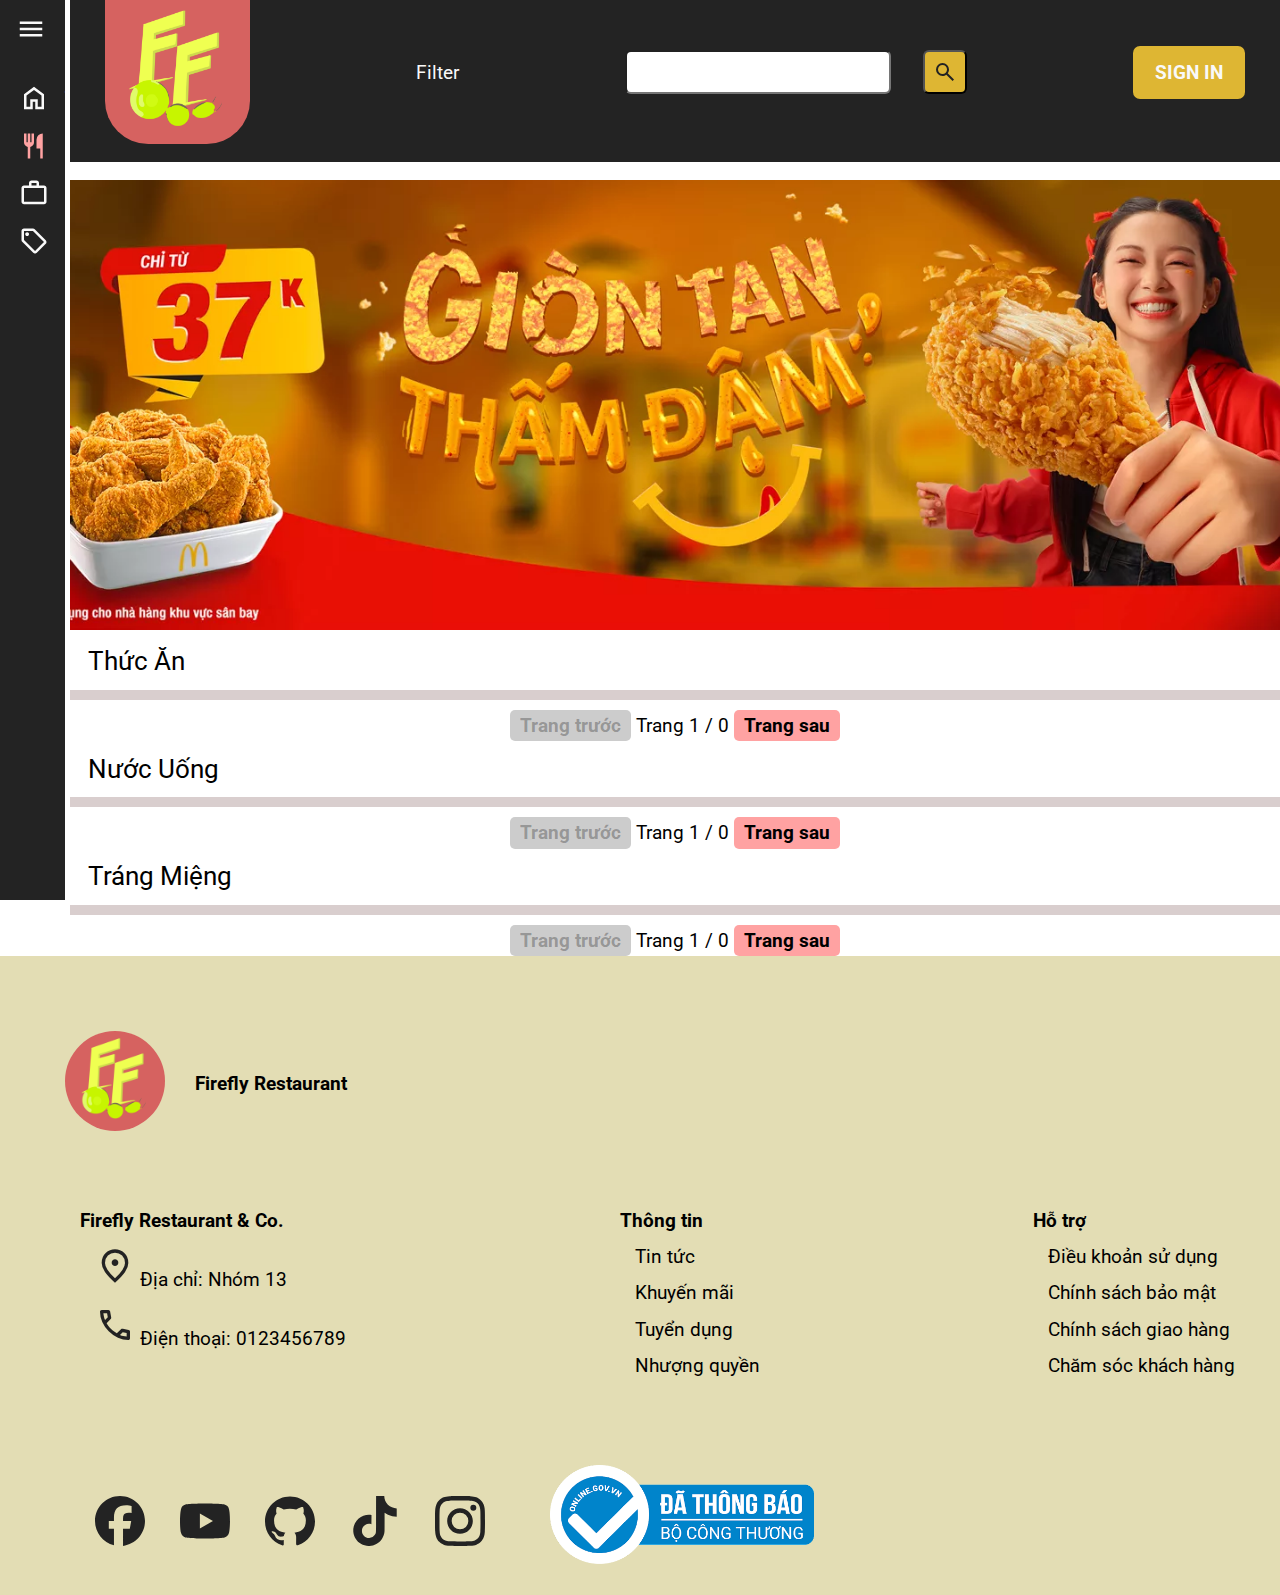
==== index.htm @ 567f21f1 "Phuc phan trang" ====
<!DOCTYPE html>
<html lang="en">
<head>
    <meta charset="UTF-8">
    <meta name="viewport" content="width=device-width, initial-scale=1.0">
    <title>Firefly Restaurant</title>

    <link rel="stylesheet" href="style.css">
    <link rel="shortcut icon" href="images/Icons/favicon.png" type="image/x-icon">
    
    <script src="script/sign_inMenu.js" defer></script>
    <script src="script/dragable.js" defer></script>
    <script src="script/sidebar.js" defer></script>
    <script src="script/accountSystem.js" defer></script>
    <script src="script/menu.js" defer></script>
    <script src="script/search&filter.js" defer></script>
    <script src="script/chitiet.js" defer></script>
    <script src="script/autoAdd.js" defer></script>

    <!-- <link rel="preconnect" href="https://fonts.googleapis.com">
    <link rel="preconnect" href="https://fonts.gstatic.com" crossorigin>
    <link href="https://fonts.googleapis.com/css2?family=Roboto:ital,wght@0,100;0,300;0,400;0,500;0,700;0,900;1,100;1,300;1,400;1,500;1,700;1,900&display=swap" rel="stylesheet"> -->
</head>
<body>
    <div id="blur-bg"></div>
    
    
    <!-- sidebar -->
    <nav id="sidebar" class="close">
        <ul>
            <li>
                <button id="close-btn" onclick="toggleSidebar()">
                    <svg xmlns="http://www.w3.org/2000/svg" height="24px" viewBox="0 -960 960 960" width="24px" fill="#e8eaed"><path d="M120-240v-80h720v80H120Zm0-200v-80h720v80H120Zm0-200v-80h720v80H120Z"/></svg>
                </button>
            </li>
            <li>
                <a href="index.html?trangchu">
                    <svg xmlns="http://www.w3.org/2000/svg" height="24px" viewBox="0 -960 960 960" width="24px" fill="#e8eaed"><path d="M240-200h120v-240h240v240h120v-360L480-740 240-560v360Zm-80 80v-480l320-240 320 240v480H520v-240h-80v240H160Zm320-350Z"/></svg>
                    <span>Trang chu</span>
                </a>
            </li>

            <li>
                <button onclick=toggleSubmenu(this) class="dropdown-btn" id="active">
                    <svg xmlns="http://www.w3.org/2000/svg" height="24px" viewBox="0 -960 960 960" width="24px" fill="#e8eaed"><path d="M280-80v-366q-51-14-85.5-56T160-600v-280h80v280h40v-280h80v280h40v-280h80v280q0 56-34.5 98T360-446v366h-80Zm400 0v-320H560v-280q0-83 58.5-141.5T760-880v800h-80Z"/></svg>
                    <span>Menu</span>
                    <svg xmlns="http://www.w3.org/2000/svg" height="24px" viewBox="0 -960 960 960" width="24px" fill="#000000"><path d="M480-360 280-560h400L480-360Z"/></svg>
                </button>
                <ul class="sub-menu">
                    <div>
                        <li>
                            <a href="#thucan">
                                <span>Thuc an</span>
                            </a>
                        </li>
                        <li>
                            <a href="#douong">
                                <span>Thuc uong</span>
                            </a>
                        </li>
                        <!-- <li>
                            <a href="">
                                <span>Combo</span>
                            </a>
                        </li> -->
                        <li>
                            <a href="#trangmieng">
                                <span>Trang mieng</span>
                            </a>
                        </li>
                    </div>
                </ul>
            </li>
            
            <li>
                <button onclick=toggleSubmenu(this) class="dropdown-btn">
                    <svg xmlns="http://www.w3.org/2000/svg" height="24px" viewBox="0 -960 960 960" width="24px" fill="#e8eaed"><path d="M160-120q-33 0-56.5-23.5T80-200v-440q0-33 23.5-56.5T160-720h160v-80q0-33 23.5-56.5T400-880h160q33 0 56.5 23.5T640-800v80h160q33 0 56.5 23.5T880-640v440q0 33-23.5 56.5T800-120H160Zm0-80h640v-440H160v440Zm240-520h160v-80H400v80ZM160-200v-440 440Z"/></svg>
                    <span>Gioi thieu</span>
                    <svg xmlns="http://www.w3.org/2000/svg" height="24px" viewBox="0 -960 960 960" width="24px" fill="#e8eaed"><path d="M480-360 280-560h400L480-360Z"/></svg>
                </button>
                <ul class="sub-menu">
                    <div>
                        <li>
                            <a>
                                <span>Thong tin</span>
                            </a>
                        </li>
                        <li>
                            <a href="">
                                <span>Lich su</span>
                            </a>
                        </li>
                        <li>
                            <a href="">
                                <span>Nguyen lieu</span>
                            </a>
                        </li>
                    </div>
                </ul>
            </li>

            <li>
                <a href="">
                    <svg xmlns="http://www.w3.org/2000/svg" height="24px" viewBox="0 -960 960 960" width="24px" fill="#e8eaed"><path d="M856-390 570-104q-12 12-27 18t-30 6q-15 0-30-6t-27-18L103-457q-11-11-17-25.5T80-513v-287q0-33 23.5-56.5T160-880h287q16 0 31 6.5t26 17.5l352 353q12 12 17.5 27t5.5 30q0 15-5.5 29.5T856-390ZM513-160l286-286-353-354H160v286l353 354ZM260-640q25 0 42.5-17.5T320-700q0-25-17.5-42.5T260-760q-25 0-42.5 17.5T200-700q0 25 17.5 42.5T260-640Zm220 160Z"/></svg>
                    <span>Khuyen mai</span>
                </a>
            </li>
        </ul>
     </nav>

    <!-- header va content -->
    <!-- navigation bar -->
    <nav class="navigation-bar">
        <img src="images/Icons/logo.png" alt="firefly Logo" id="logo">

        <div id="filter">
            <span>Filter</span>
        </div>
        <div class="search">
            <input type="text" name="search" autocomplete="off">
            <button onclick="searchUp()">
                <svg xmlns="http://www.w3.org/2000/svg" height="24px" viewBox="0 -960 960 960" width="24px" fill="#FFFFFF"><path d="M784-120 532-372q-30 24-69 38t-83 14q-109 0-184.5-75.5T120-580q0-109 75.5-184.5T380-840q109 0 184.5 75.5T640-580q0 44-14 83t-38 69l252 252-56 56ZM380-400q75 0 127.5-52.5T560-580q0-75-52.5-127.5T380-760q-75 0-127.5 52.5T200-580q0 75 52.5 127.5T380-400Z"/></svg>
            </button>
        </div>

        <div class="account">
            <button id="sign-in-btn" onclick="signInMenu()">SIGN IN</button>
            <a class="admin" href="admin.html?qltk" style="text-decoration: none; display: none;"><button id="sign-in-btn" >ĐIỀU CHỈNH</button></a>
            <div id="profile" onclick="openAccountbar()" style="display: none;">
                <svg xmlns="http://www.w3.org/2000/svg" height="50px" viewBox="0 -960 960 960" width="50px" fill="#FFFFFF"><path d="M226-262q59-42.33 121.33-65.5 62.34-23.17 132.67-23.17 70.33 0 133 23.17T734.67-262q41-49.67 59.83-103.67T813.33-480q0-141-96.16-237.17Q621-813.33 480-813.33t-237.17 96.16Q146.67-621 146.67-480q0 60.33 19.16 114.33Q185-311.67 226-262Zm253.88-184.67q-58.21 0-98.05-39.95Q342-526.58 342-584.79t39.96-98.04q39.95-39.84 98.16-39.84 58.21 0 98.05 39.96Q618-642.75 618-584.54t-39.96 98.04q-39.95 39.83-98.16 39.83ZM480.31-80q-82.64 0-155.64-31.5-73-31.5-127.34-85.83Q143-251.67 111.5-324.51T80-480.18q0-82.82 31.5-155.49 31.5-72.66 85.83-127Q251.67-817 324.51-848.5T480.18-880q82.82 0 155.49 31.5 72.66 31.5 127 85.83Q817-708.33 848.5-635.65 880-562.96 880-480.31q0 82.64-31.5 155.64-31.5 73-85.83 127.34Q708.33-143 635.65-111.5 562.96-80 480.31-80Zm-.31-66.67q54.33 0 105-15.83t97.67-52.17q-47-33.66-98-51.5Q533.67-284 480-284t-104.67 17.83q-51 17.84-98 51.5 47 36.34 97.67 52.17 50.67 15.83 105 15.83Zm0-366.66q31.33 0 51.33-20t20-51.34q0-31.33-20-51.33T480-656q-31.33 0-51.33 20t-20 51.33q0 31.34 20 51.34 20 20 51.33 20Zm0-71.34Zm0 369.34Z"/></svg>
            </div>
        </div>
    </nav>
    
    <div id="account-menu">
        <ul>
            <li>
                <button onclick="closeAccountbar()">
                <svg xmlns="http://www.w3.org/2000/svg" height="24px" viewBox="0 -960 960 960" width="24px" fill="#e8eaed"><path d="m256-200-56-56 224-224-224-224 56-56 224 224 224-224 56 56-224 224 224 224-56 56-224-224-224 224Z"/></svg>    
                </button>
            </li>
            <li>
                <a href="index.html?tttk">
                    <span>Thong tin tai khoan</span>
                </a>
            </li>
            <li>
                <a href="index.html?giohang">
                    <span>Gio hang</span>
                </a>
            </li>
            <li>
                <a>
                    <span>Thong bao</span>
                </a>
            </li>
            <li>
                <a>
                    <span>Cai dat</span>
                </a>
            </li>
            <li>
                <a>
                    <span>Ho tro</span>
                </a>
            </li>
            <li>
                <a onclick="logOut()">
                    <span>Dang xuat</span>
                </a>
            </li>
        </ul>
    </div>

    

    <div id="slide-box">
        <div class="slider">
            <img src="images/Advertisement/x1600x504-1.jpg.pagespeed.ic.9cuGI5vJI3.webp">
            <img src="images/Advertisement/xchuoi_1600x504_1.png.pagespeed.ic.fgj8XoOnqu.webp">
            <img src="images/Advertisement/xMDS_homeslide.jpg.pagespeed.ic.x74msAaTAi.webp"></a>
            <img src="images/Advertisement/xWeb-value.jpg.pagespeed.ic.5GlFsD9vWU.webp">
        </div>

        <div class="nav-btn">
            <a href="ad-image-1" class="btn"></a>
            <a href="ad-image-2" class="btn"></a>
            <a href="ad-image-3" class="btn"></a>
            <a href="ad-image-4" class="btn"></a>
        </div>
    </div>

    <!-- menu, trang chu, ... -->
     
    <div id="hienthongtinsp">
        <h2 id="Title">THÔNG TIN SẢN PHẨM</h2>
        <div id="body">
            <img id="chen-hinh"></img>
            <div id="noidungsp">
                <div>
                    <h3 id="ten-chitiet-sp" style="text-align: center; margin: 0; color: #395F18;">Khoai tây chiên</h3> 
                    <p id="chitiet-sp" style="margin: 3px; text-align: center; color: gray;"></p>
                </div>
                 <div class="quantity-container">
                    <button class="button" onclick="decreaseQuantity()">-</button>
                    <input type="number" id="quantity" class="quantity-input" value="1" min="1" readonly>
                    <button class="button" onclick="increaseQuantity()">+</button>
                 </div>   
                 <h4 id="themvaogio">
                    <span>Thêm vào giỏ hàng</span>
                    <span id="total-price"></span>
                </h4>
                 <button id="quaylai" onclick="closeSP()"><h4>X</h4></button>
            </div>
        </div>
    </div>

    <div class="content">
        <div id="thucan">Thức Ăn</div>
        <div class="items" id="food-items"></div>
        <div class="pagination" id="food-pagination">
          <button onclick="changePage('food', 'prev')">Trang trước</button>
          <span id="food-page-numbers"></span>
          <button onclick="changePage('food', 'next')">Trang sau</button>
        </div>
      
        <div id="douong">Nước Uống</div>
        <div class="items" id="drink-items"></div>
        <div class="pagination" id="drink-pagination">
          <button onclick="changePage('drink', 'prev')">Trang trước</button>
          <span id="drink-page-numbers"></span>
          <button onclick="changePage('drink', 'next')">Trang sau</button>
        </div>
      
        <div id="trangmieng">Tráng Miệng</div>
        <div class="items" id="dessert-items"></div>
        <div class="pagination" id="dessert-pagination">
          <button onclick="changePage('dessert', 'prev')">Trang trước</button>
          <span id="dessert-page-numbers"></span>
          <button onclick="changePage('dessert', 'next')">Trang sau</button>
        </div>
      </div>
      
      

      <!-- Thong tin lien he  -->
    <div class="lienhe">
        <div class="container">
            <div class="items">
                <img id ="logo" src="images/Icons/logo.png">
            </div>
            <div class="items"><h1>Firefly Restaurant</h1></div>
        </div>
        <div class ="divbao">
            <div class="container1"> <h4>Firefly Restaurant & Co.</h4>
                    <div class ="items"><svg xmlns="http://www.w3.org/2000/svg" height="40px" viewBox="0 -960 960 960" width="40px" fill="#FFFFFF"><path d="M480-480q33 0 56.5-23.5T560-560q0-33-23.5-56.5T480-640q-33 0-56.5 23.5T400-560q0 33 23.5 56.5T480-480Zm0 294q122-112 181-203.5T720-552q0-109-69.5-178.5T480-800q-101 0-170.5 69.5T240-552q0 71 59 162.5T480-186Zm0 106Q319-217 239.5-334.5T160-552q0-150 96.5-239T480-880q127 0 223.5 89T800-552q0 100-79.5 217.5T480-80Zm0-480Z"/></svg> Địa chỉ: Nhóm 13 </div>
                    <div class ="items"><svg xmlns="http://www.w3.org/2000/svg" height="40px" viewBox="0 -960 960 960" width="40px" fill="#5f6368"><path d="M798-120q-125 0-247-54.5T329-329Q229-429 174.5-551T120-798q0-18 12-30t30-12h162q14 0 25 9.5t13 22.5l26 140q2 16-1 27t-11 19l-97 98q20 37 47.5 71.5T387-386q31 31 65 57.5t72 48.5l94-94q9-9 23.5-13.5T670-390l138 28q14 4 23 14.5t9 23.5v162q0 18-12 30t-30 12ZM241-600l66-66-17-94h-89q5 41 14 81t26 79Zm358 358q39 17 79.5 27t81.5 13v-88l-94-19-67 67ZM241-600Zm358 358Z"/></svg> Điện thoại: 0123456789 </div>
            </div>
            <div class="container1"><h4> Thông tin</h4>
                    <div class ="items">Tin tức</div>
                    <div class ="items">Khuyến mãi</div>
                    <div class ="items">Tuyển dụng</div>
                    <div class ="items">Nhượng quyền</div>
            </div>
            <div class="container1"> <h4>Hỗ trợ</h4>
                <div class ="items">Điều khoản sử dụng</div>
                <div class ="items">Chính sách bảo mật</div>                                                                                                                                                                                                                                                                                                                                                                                                                                                                                                                                                                                                                                                                                                                                                                                                                                                                                                                                                                                                                                                                                                                                                                                                                                                                                                                                                                                                                                                                                                                                                                                                                                                                                                                                                                                                                                                                                                                                                                                                                                                                                                                                                                                                                                                                                                                                                                                                                                                                                                                                                                                                                                                                                                                                                                                                                                                                                                                                                                                                                                                                                                                                                                                                                                                                                                                                                                                                                                                                                                                                                                                                                                                                                                                                                                                                                                                                                                                                                                                                                                                                                                                                                                                                                                                                                                                                                                                                                                                                                                                                                                                                                                                                                                                                                                                                                                                                                                                                                                                                                                                                                                                                                                                                                                                                                                                                                                                                                                                                                                                                                                                                                                                                                                                                                                                                                                                                                                                                                                                                                                                                                                                                                                                                                                                                                                                                                                                                  
                <div class ="items">Chính sách giao hàng</div>
                <div class ="items">Chăm sóc khách hàng</div>
            </div>
        </div>
        <div >
            <div class ="container2">
                <svg class="items"  height="50px" width="50px" role="img" viewBox="0 0 24 24" xmlns="http://www.w3.org/2000/svg"><title>Facebook</title><path d="M9.101 23.691v-7.98H6.627v-3.667h2.474v-1.58c0-4.085 1.848-5.978 5.858-5.978.401 0 .955.042 1.468.103a8.68 8.68 0 0 1 1.141.195v3.325a8.623 8.623 0 0 0-.653-.036 26.805 26.805 0 0 0-.733-.009c-.707 0-1.259.096-1.675.309a1.686 1.686 0 0 0-.679.622c-.258.42-.374.995-.374 1.752v1.297h3.919l-.386 2.103-.287 1.564h-3.246v8.245C19.396 23.238 24 18.179 24 12.044c0-6.627-5.373-12-12-12s-12 5.373-12 12c0 5.628 3.874 10.35 9.101 11.647Z"/></svg>
                <svg class="items"  height="50px" width="50px" role="img" viewBox="0 0 24 24" xmlns="http://www.w3.org/2000/svg"><title>YouTube</title><path d="M23.498 6.186a3.016 3.016 0 0 0-2.122-2.136C19.505 3.545 12 3.545 12 3.545s-7.505 0-9.377.505A3.017 3.017 0 0 0 .502 6.186C0 8.07 0 12 0 12s0 3.93.502 5.814a3.016 3.016 0 0 0 2.122 2.136c1.871.505 9.376.505 9.376.505s7.505 0 9.377-.505a3.015 3.015 0 0 0 2.122-2.136C24 15.93 24 12 24 12s0-3.93-.502-5.814zM9.545 15.568V8.432L15.818 12l-6.273 3.568z"/></svg>
                <svg class="items"  height="50px" width="50px" role="img" viewBox="0 0 24 24" xmlns="http://www.w3.org/2000/svg"><title>GitHub</title><path d="M12 .297c-6.63 0-12 5.373-12 12 0 5.303 3.438 9.8 8.205 11.385.6.113.82-.258.82-.577 0-.285-.01-1.04-.015-2.04-3.338.724-4.042-1.61-4.042-1.61C4.422 18.07 3.633 17.7 3.633 17.7c-1.087-.744.084-.729.084-.729 1.205.084 1.838 1.236 1.838 1.236 1.07 1.835 2.809 1.305 3.495.998.108-.776.417-1.305.76-1.605-2.665-.3-5.466-1.332-5.466-5.93 0-1.31.465-2.38 1.235-3.22-.135-.303-.54-1.523.105-3.176 0 0 1.005-.322 3.3 1.23.96-.267 1.98-.399 3-.405 1.02.006 2.04.138 3 .405 2.28-1.552 3.285-1.23 3.285-1.23.645 1.653.24 2.873.12 3.176.765.84 1.23 1.91 1.23 3.22 0 4.61-2.805 5.625-5.475 5.92.42.36.81 1.096.81 2.22 0 1.606-.015 2.896-.015 3.286 0 .315.21.69.825.57C20.565 22.092 24 17.592 24 12.297c0-6.627-5.373-12-12-12"/></svg>
                <svg class="items"  height="50px" width="50px" role="img" viewBox="0 0 24 24" xmlns="http://www.w3.org/2000/svg"><title>TikTok</title><path d="M12.525.02c1.31-.02 2.61-.01 3.91-.02.08 1.53.63 3.09 1.75 4.17 1.12 1.11 2.7 1.62 4.24 1.79v4.03c-1.44-.05-2.89-.35-4.2-.97-.57-.26-1.1-.59-1.62-.93-.01 2.92.01 5.84-.02 8.75-.08 1.4-.54 2.79-1.35 3.94-1.31 1.92-3.58 3.17-5.91 3.21-1.43.08-2.86-.31-4.08-1.03-2.02-1.19-3.44-3.37-3.65-5.71-.02-.5-.03-1-.01-1.49.18-1.9 1.12-3.72 2.58-4.96 1.66-1.44 3.98-2.13 6.15-1.72.02 1.48-.04 2.96-.04 4.44-.99-.32-2.15-.23-3.02.37-.63.41-1.11 1.04-1.36 1.75-.21.51-.15 1.07-.14 1.61.24 1.64 1.82 3.02 3.5 2.87 1.12-.01 2.19-.66 2.77-1.61.19-.33.4-.67.41-1.06.1-1.79.06-3.57.07-5.36.01-4.03-.01-8.05.02-12.07z"/></svg>
                <svg class="items"  height="50px" width="50px" role="img" viewBox="0 0 24 24" xmlns="http://www.w3.org/2000/svg"><title>Instagram</title><path d="M7.0301.084c-1.2768.0602-2.1487.264-2.911.5634-.7888.3075-1.4575.72-2.1228 1.3877-.6652.6677-1.075 1.3368-1.3802 2.127-.2954.7638-.4956 1.6365-.552 2.914-.0564 1.2775-.0689 1.6882-.0626 4.947.0062 3.2586.0206 3.6671.0825 4.9473.061 1.2765.264 2.1482.5635 2.9107.308.7889.72 1.4573 1.388 2.1228.6679.6655 1.3365 1.0743 2.1285 1.38.7632.295 1.6361.4961 2.9134.552 1.2773.056 1.6884.069 4.9462.0627 3.2578-.0062 3.668-.0207 4.9478-.0814 1.28-.0607 2.147-.2652 2.9098-.5633.7889-.3086 1.4578-.72 2.1228-1.3881.665-.6682 1.0745-1.3378 1.3795-2.1284.2957-.7632.4966-1.636.552-2.9124.056-1.2809.0692-1.6898.063-4.948-.0063-3.2583-.021-3.6668-.0817-4.9465-.0607-1.2797-.264-2.1487-.5633-2.9117-.3084-.7889-.72-1.4568-1.3876-2.1228C21.2982 1.33 20.628.9208 19.8378.6165 19.074.321 18.2017.1197 16.9244.0645 15.6471.0093 15.236-.005 11.977.0014 8.718.0076 8.31.0215 7.0301.0839m.1402 21.6932c-1.17-.0509-1.8053-.2453-2.2287-.408-.5606-.216-.96-.4771-1.3819-.895-.422-.4178-.6811-.8186-.9-1.378-.1644-.4234-.3624-1.058-.4171-2.228-.0595-1.2645-.072-1.6442-.079-4.848-.007-3.2037.0053-3.583.0607-4.848.05-1.169.2456-1.805.408-2.2282.216-.5613.4762-.96.895-1.3816.4188-.4217.8184-.6814 1.3783-.9003.423-.1651 1.0575-.3614 2.227-.4171 1.2655-.06 1.6447-.072 4.848-.079 3.2033-.007 3.5835.005 4.8495.0608 1.169.0508 1.8053.2445 2.228.408.5608.216.96.4754 1.3816.895.4217.4194.6816.8176.9005 1.3787.1653.4217.3617 1.056.4169 2.2263.0602 1.2655.0739 1.645.0796 4.848.0058 3.203-.0055 3.5834-.061 4.848-.051 1.17-.245 1.8055-.408 2.2294-.216.5604-.4763.96-.8954 1.3814-.419.4215-.8181.6811-1.3783.9-.4224.1649-1.0577.3617-2.2262.4174-1.2656.0595-1.6448.072-4.8493.079-3.2045.007-3.5825-.006-4.848-.0608M16.953 5.5864A1.44 1.44 0 1 0 18.39 4.144a1.44 1.44 0 0 0-1.437 1.4424M5.8385 12.012c.0067 3.4032 2.7706 6.1557 6.173 6.1493 3.4026-.0065 6.157-2.7701 6.1506-6.1733-.0065-3.4032-2.771-6.1565-6.174-6.1498-3.403.0067-6.156 2.771-6.1496 6.1738M8 12.0077a4 4 0 1 1 4.008 3.9921A3.9996 3.9996 0 0 1 8 12.0077"/></svg>
            </div>
            <div>
                <img id="bocongthuong" src="images/Icons/logo-da-thong-bao-bo-cong-thuong-mau-xanh.png">
            </div>
        </div>
    </div>
   

        

    <!-- menu de log in hien ra khi an nut sign in -->
    <!-- dang ki thanh cong -->
    <div id="success">
        <div class="success-box">
            <svg xmlns="http://www.w3.org/2000/svg" height="48px" viewBox="0 -960 960 960" width="48px" fill="#e8eaed"><path d="m421-298 283-283-46-45-237 237-120-120-45 45 165 166Zm59 218q-82 0-155-31.5t-127.5-86Q143-252 111.5-325T80-480q0-83 31.5-156t86-127Q252-817 325-848.5T480-880q83 0 156 31.5T763-763q54 54 85.5 127T880-480q0 82-31.5 155T763-197.5q-54 54.5-127 86T480-80Zm0-60q142 0 241-99.5T820-480q0-142-99-241t-241-99q-141 0-240.5 99T140-480q0 141 99.5 240.5T480-140Zm0-340Z"/></svg>
            <div id="success-text"></div>
        </div>
    </div>
    <!-- dang nhap -->
    <div id="signin" class="box">
        <button id="exit-btn" onclick="exitSignin()">
            <svg xmlns="http://www.w3.org/2000/svg" height="24px" viewBox="0 -960 960 960" width="24px" fill="#000000"><path d="m256-200-56-56 224-224-224-224 56-56 224 224 224-224 56 56-224 224 224 224-56 56-224-224-224 224Z"/></svg>
        </button>
        <h1>SIGN IN HERE!</h1>
        <div class="frm-box">
            <form action=".php" onsubmit="" method="post" name="signin">
                <div id="username-label" class="missing-input"></div>
                <label for="username">Username</label>
                <input type="text" placeholder="Enter your username" class="username input" autocomplete="off" name="username" onclick="inputFocus(this)">
                
                <div id="password-label" class="missing-input"></div>
                <label for="password">Password</label>
                <input type="password" placeholder="Enter your password" class="password input" autocomplete="off" name="password" onclick="inputFocus(this)">
            </form>
            <button id="submit-btn" onclick="signInAcc()">Sign in</button>
            <div class="wrongText" id="wrong-input"><i>*You have enter the incorrect username or password*</i></div>

            <p>Don't have an account? <button id="signup-btn" onclick="signUpMenu()">Sign up here</button></p>

            <button id="signup-btn" onclick="signUpMenu()">Forgot password?</button>
        </div>
    </div>

    <!-- dang ki -->
    <div id="signup" class="box">
        <button id="exit-btn" onclick="exitSignup()">
            <svg xmlns="http://www.w3.org/2000/svg" height="24px" viewBox="0 -960 960 960" width="24px" fill="#000000"><path d="m256-200-56-56 224-224-224-224 56-56 224 224 224-224 56 56-224 224 224 224-56 56-224-224-224 224Z"/></svg>
        </button>
        <h1>SIGN UP NOW!</h1>
        <div class="frm-box">
            <form action=".php" onsubmit="" method="post" name="signup">
                <div id="username-label" class="missing-input"></div>
                <label for="username">Username</label>
                <input type="text" placeholder="Enter your username" class="username input" autocomplete="off" name="username" onclick="inputFocus(this)">

                <div id="email-label"></div>
                <label for="email">Email</label>
                <input type="text" placeholder="Enter your email" class="email input" autocomplete="off" name="email" onclick="inputFocus(this)">
                
                <div id="password-label" class="missing-input"></div>
                <label for="password">Password</label>
                <input type="password" placeholder="Enter your password" class="password input" autocomplete="off" name="password" onclick="inputFocus(this)">
                <div id="repassword-label"></div>
                <label for="repassword">Confirm password</label>
                <input type="password" placeholder="Confirm your password" class="password input" autocomplete="off" name="repassword" onclick="inputFocus(this)">
            </form>
            <button id="submit-btn" onclick="signUpAcc()">Sign up</button>
            <div class="wrongText" id="password-match"><i>*Password doesn't match*</i></div>
            <div class="wrongText" id="dup-email"><i>*Email has already been taken*</i></div>
            <div class="wrongText" id="dup-username"><i>*Username has already been taken*</i></div>
        </div>
        
        <button id="return-signin" onclick="exitSignup(), signInMenu()">
            <svg xmlns="http://www.w3.org/2000/svg" height="24px" viewBox="0 -960 960 960" width="24px" fill="#000000"><path d="M280-200v-80h284q63 0 109.5-40T720-420q0-60-46.5-100T564-560H312l104 104-56 56-200-200 200-200 56 56-104 104h252q97 0 166.5 63T800-420q0 94-69.5 157T564-200H280Z"/></svg>
        </button>
    </div>



    <!-- thong tin tai khoan va cai dat setting -->
    <div id="account-info">
        <nav id="nav-thongtin">
            <ul>
                <a id="exit" class="account" href="index.html"><svg xmlns="http://www.w3.org/2000/svg" height="26px" viewBox="0 -960 960 960" width="26px" fill="#FFFFFF"><path d="M200-120q-33 0-56.5-23.5T120-200v-560q0-33 23.5-56.5T200-840h280v80H200v560h280v80H200Zm440-160-55-58 102-102H360v-80h327L585-622l55-58 200 200-200 200Z"/></svg></a>
                <li>
                    <span>THÔNG TIN TÀI KHOẢN</span>
                    <ul>
                        <li>
                            <svg xmlns="http://www.w3.org/2000/svg" height="26px" viewBox="0 -960 960 960" width="26px" fill="#e8eaed"><path d="M226-262q59-42.33 121.33-65.5 62.34-23.17 132.67-23.17 70.33 0 133 23.17T734.67-262q41-49.67 59.83-103.67T813.33-480q0-141-96.16-237.17Q621-813.33 480-813.33t-237.17 96.16Q146.67-621 146.67-480q0 60.33 19.16 114.33Q185-311.67 226-262Zm253.88-184.67q-58.21 0-98.05-39.95Q342-526.58 342-584.79t39.96-98.04q39.95-39.84 98.16-39.84 58.21 0 98.05 39.96Q618-642.75 618-584.54t-39.96 98.04q-39.95 39.83-98.16 39.83ZM480.31-80q-82.64 0-155.64-31.5-73-31.5-127.34-85.83Q143-251.67 111.5-324.51T80-480.18q0-82.82 31.5-155.49 31.5-72.66 85.83-127Q251.67-817 324.51-848.5T480.18-880q82.82 0 155.49 31.5 72.66 31.5 127 85.83Q817-708.33 848.5-635.65 880-562.96 880-480.31q0 82.64-31.5 155.64-31.5 73-85.83 127.34Q708.33-143 635.65-111.5 562.96-80 480.31-80Zm-.31-66.67q54.33 0 105-15.83t97.67-52.17q-47-33.66-98-51.5Q533.67-284 480-284t-104.67 17.83q-51 17.84-98 51.5 47 36.34 97.67 52.17 50.67 15.83 105 15.83Zm0-366.66q31.33 0 51.33-20t20-51.34q0-31.33-20-51.33T480-656q-31.33 0-51.33 20t-20 51.33q0 31.34 20 51.34 20 20 51.33 20Zm0-71.34Zm0 369.34Z"/></svg>
                            <a>Tai khoan</a>
                        </li>
                        <li>
                            <svg xmlns="http://www.w3.org/2000/svg" height="26px" viewBox="0 -960 960 960" width="26px" fill="#FFFFFF"><path d="M480-480q33 0 56.5-23.5T560-560q0-33-23.5-56.5T480-640q-33 0-56.5 23.5T400-560q0 33 23.5 56.5T480-480Zm0 294q122-112 181-203.5T720-552q0-109-69.5-178.5T480-800q-101 0-170.5 69.5T240-552q0 71 59 162.5T480-186Zm0 106Q319-217 239.5-334.5T160-552q0-150 96.5-239T480-880q127 0 223.5 89T800-552q0 100-79.5 217.5T480-80Zm0-480Z"/></svg>
                            <a>Dia chi</a>
                        </li>
                    </ul>
                </li>
                
                <li>
                    <span>CÀI ĐẶT CHUNG</span>
                    <ul>
                        <li>
                            <svg xmlns="http://www.w3.org/2000/svg" height="26px" viewBox="0 -960 960 960" width="26px" fill="#FFFFFF"><path d="M480-80q-82 0-155-31.5t-127.5-86Q143-252 111.5-325T80-480q0-83 31.5-155.5t86-127Q252-817 325-848.5T480-880q83 0 155.5 31.5t127 86q54.5 54.5 86 127T880-480q0 82-31.5 155t-86 127.5q-54.5 54.5-127 86T480-80Zm0-82q26-36 45-75t31-83H404q12 44 31 83t45 75Zm-104-16q-18-33-31.5-68.5T322-320H204q29 50 72.5 87t99.5 55Zm208 0q56-18 99.5-55t72.5-87H638q-9 38-22.5 73.5T584-178ZM170-400h136q-3-20-4.5-39.5T300-480q0-21 1.5-40.5T306-560H170q-5 20-7.5 39.5T160-480q0 21 2.5 40.5T170-400Zm216 0h188q3-20 4.5-39.5T580-480q0-21-1.5-40.5T574-560H386q-3 20-4.5 39.5T380-480q0 21 1.5 40.5T386-400Zm268 0h136q5-20 7.5-39.5T800-480q0-21-2.5-40.5T790-560H654q3 20 4.5 39.5T660-480q0 21-1.5 40.5T654-400Zm-16-240h118q-29-50-72.5-87T584-782q18 33 31.5 68.5T638-640Zm-234 0h152q-12-44-31-83t-45-75q-26 36-45 75t-31 83Zm-200 0h118q9-38 22.5-73.5T376-782q-56 18-99.5 55T204-640Z"/></svg>
                            <a>Ngon ngu</a>
                        </li>
                        <li>
                            <svg xmlns="http://www.w3.org/2000/svg" height="26px" viewBox="0 -960 960 960" width="26px" fill="#FFFFFF"><path d="M480-120q-150 0-255-105T120-480q0-150 105-255t255-105q14 0 27.5 1t26.5 3q-41 29-65.5 75.5T444-660q0 90 63 153t153 63q55 0 101-24.5t75-65.5q2 13 3 26.5t1 27.5q0 150-105 255T480-120Zm0-80q88 0 158-48.5T740-375q-20 5-40 8t-40 3q-123 0-209.5-86.5T364-660q0-20 3-40t8-40q-78 32-126.5 102T200-480q0 116 82 198t198 82Zm-10-270Z"/></svg>
                            <a>Che do toi</a>
                        </li>
                    </ul>
                </li>
                
                <li>
                    <span>HỖ TRỢ</span>
                    <ul>
                        <li>
                            <svg xmlns="http://www.w3.org/2000/svg" height="26px" viewBox="0 -960 960 960" width="26px" fill="#FFFFFF"><path d="M478-240q21 0 35.5-14.5T528-290q0-21-14.5-35.5T478-340q-21 0-35.5 14.5T428-290q0 21 14.5 35.5T478-240Zm-36-154h74q0-33 7.5-52t42.5-52q26-26 41-49.5t15-56.5q0-56-41-86t-97-30q-57 0-92.5 30T342-618l66 26q5-18 22.5-39t53.5-21q32 0 48 17.5t16 38.5q0 20-12 37.5T506-526q-44 39-54 59t-10 73Zm38 314q-83 0-156-31.5T197-197q-54-54-85.5-127T80-480q0-83 31.5-156T197-763q54-54 127-85.5T480-880q83 0 156 31.5T763-763q54 54 85.5 127T880-480q0 83-31.5 156T763-197q-54 54-127 85.5T480-80Zm0-80q134 0 227-93t93-227q0-134-93-227t-227-93q-134 0-227 93t-93 227q0 134 93 227t227 93Zm0-320Z"/></svg>
                            <a>Trung tam ho tro</a>
                        </li>
                        <li>
                            <svg xmlns="http://www.w3.org/2000/svg" height="26px" viewBox="0 -960 960 960" width="26px" fill="#FFFFFF"><path d="M440-280h80v-240h-80v240Zm40-320q17 0 28.5-11.5T520-640q0-17-11.5-28.5T480-680q-17 0-28.5 11.5T440-640q0 17 11.5 28.5T480-600Zm0 520q-83 0-156-31.5T197-197q-54-54-85.5-127T80-480q0-83 31.5-156T197-763q54-54 127-85.5T480-880q83 0 156 31.5T763-763q54 54 85.5 127T880-480q0 83-31.5 156T763-197q-54 54-127 85.5T480-80Zm0-80q134 0 227-93t93-227q0-134-93-227t-227-93q-134 0-227 93t-93 227q0 134 93 227t227 93Zm0-320Z"/></svg>
                            <a>Dieu khoan</a>
                        </li>
                        <li>
                            <svg xmlns="http://www.w3.org/2000/svg" height="26px" viewBox="0 -960 960 960" width="26px" fill="#FFFFFF"><path d="M280-120q-33 0-56.5-23.5T200-200v-520h-40v-80h200v-40h240v40h200v80h-40v520q0 33-23.5 56.5T680-120H280Zm400-600H280v520h400v-520ZM360-280h80v-360h-80v360Zm160 0h80v-360h-80v360ZM280-720v520-520Z"/></svg>
                            <a>Xoa tai khoan</a>
                        </li>
                    </ul>
                </li>
            </ul>
        </nav>

        <div id="setting-container">
            <div class="taikhoan active">
                <h1 class="title">THÔNG TIN TÀI KHOẢN</h1>
                <ul>
                    <h2>Tai khoan</h2>
                    <label class="avatar" for="avt-file">
                        <svg id="avatar-ico" xmlns="http://www.w3.org/2000/svg" height="50px" viewBox="0 -960 960 960" width="50px" fill="#FFFFFF"><path d="M480-480ZM200-120q-33 0-56.5-23.5T120-200v-560q0-33 23.5-56.5T200-840h320v80H200v560h560v-320h80v320q0 33-23.5 56.5T760-120H200Zm40-160h480L570-480 450-320l-90-120-120 160Zm440-320v-80h-80v-80h80v-80h80v80h80v80h-80v80h-80Z"/></svg>
                        <input type="file" name="file" id="avt-file" accept="image/*">
                    </label>
                    <li>Ten:
                        <span class="thongtin"></span>
                    </li>
                    <li>Email: 
                        <span class="thongtin"></span>
                    </li>
                    <li>So dien thoai:
                        <span class="thongtin"></span>
                    </li>
                    <li>Gioi tinh:
                        <span class="thongtin"></span>
                        <select id="gioitinh" onclick="getGender(this)">
                            <option value="null" selected="selected"  disabled="disabled">Chon gioi tinh</option>
                            <option value="nam">Nam</option>
                            <option value="nu">Nu</option>
                            <option value="khac">Khac</option>
                        </select>
                    </li>
                    <li>
                        <button>Thay đổi thông tin</button>
                    </li>
                </ul>
                <ul>
                    <h2>Dia chi</h2>
                    <li>
                        <button>Them dia chi</button>
                    </li>
                </ul>
            </div>
            <div class="caidat">
                asd2
            </div>
            <div class="hotro">
                asd3
            </div>
        </div>
    </div>
</body>
</html>
---- style.css ----
@import url('https://fonts.googleapis.com/css2?family=Poppins:ital,wght@0,100;0,200;0,300;0,400;0,500;0,600;0,700;0,800;0,900;1,100;1,200;1,300;1,400;1,500;1,600;1,700;1,800;1,900&display=swap');
@import url('https://fonts.googleapis.com/css2?family=Poppins:ital,wght@0,100;0,200;0,300;0,400;0,500;0,600;0,700;0,800;0,900;1,100;1,200;1,300;1,400;1,500;1,600;1,700;1,800;1,900&family=Roboto:ital,wght@0,100;0,300;0,400;0,500;0,700;0,900;1,100;1,300;1,400;1,500;1,700;1,900&display=swap');

:root {
  --base-color: #232323;
  --secondary-color: #444444;
  --text-color: #f9f9f9;
  --button-selected: #efd067;
  --button-color: #deb633;
  --highlight: #ffa2a2;
  --selected-light: rgba(255, 255, 255, 0.25);
  --selected-dark: rgba(0, 0, 0, 0.15);

  --base-font: 'Roboto';
  --emp-font: 'Poppins';
}
html {
  scroll-behavior: smooth;
}
* {
  box-sizing: border-box;
  padding: 0;
  margin: 0;
  line-height: 1.2rem;
  font-size: 1.1rem;
  font-family: 'Roboto', 'Poppins', sans-serif;
}
svg {
  fill: var(--base-color);
}
button {
  font-weight: bold;
}

#blur-bg {
  display: none;
  position: fixed;
  inset: 0;
  height: 100%;
  z-index: 1;
  backdrop-filter: blur(1.1px);
}


/* advertisment slider */
#slide-box .slider {
  white-space: nowrap;
  overflow: hidden;
  z-index: 1;
  animation: sliding ease-in-out infinite;
}
.slider img {
  /* animation: sliding 10s ease-in-out infinite; */
  height: 50vh;
  width: 100%;
  object-fit: cover;
}


/* header */
.navigation-bar {
  display: flex;
  justify-content: space-between;
  align-items: center;
  padding: 1rem 2rem;
  padding-top: 0;
  background-color: var(--base-color);
  height: 18vh;
  margin-bottom: 1rem;
}
.navigation-bar * {
  color: var(--text-color);
  display: flex;
  gap: 2.5vw;
  font-size: 1.1rem;
}
.navigation-bar #logo {
  height: 100%;
  border-radius: 0 0 30% 30%;
}
.navigation-bar .search {
  > * {
    padding: 8px;
    border-radius: 6px;
  }
  input {
    color: black;
    outline: none;
  }
  button  {
    aspect-ratio: 1/1;
    background-color: var(--button-color);
    transition: .2s ease;
  }
  button:hover {
    background-color: var(--button-selected);
    transform: scale(1.1);
  }
  button:active {
    transform: scale(0.8);
  }
}

/* home, menu, news, contact styling */
.option button{
  position: relative;
  display: inline-block;
  border: none;
  background: none;
  cursor: pointer;
} 
.option button::after {
  content: '';
  position: absolute;
  left: 0;
  bottom: -10px;
  width: 100%;
  height: 0.1rem;
  transform-origin: right;
  background-color: var(--text-color);
  transition: transform 0.1s ease-in-out;
  transform: scaleX(0);
}
.option button:hover::after{
  transform: scaleX(1);
  transform-origin: left;
}


/* sidebar */
#sidebar {
  padding: 5px 10px;
  width: 230px;
  height: 100vh;
  background-color: var(--base-color);
  position: sticky;
  top: 0;
  transition: .3s ease-in-out;
  text-wrap: nowrap;
  align-self: start;
  float: left;
  overflow: hidden;
  margin-right: 5px;
  transition: .3s ease-in-out;
}
#sidebar.close {
  width: 65px;
}
#sidebar ul {
  list-style: none;
}
#sidebar li > button {
  border: none;
  background: none;
}
#sidebar a{
  text-decoration: none;
  color: black;
}
#sidebar #active {
  span {
    color: var(--highlight);
  }
  svg {
    fill: var(--highlight);
  }
}
#sidebar a, #sidebar .dropdown-btn {
  display: flex;
  align-items: center;
  gap: 16px;
  border-radius: .5rem;
  text-decoration: none;
  padding: .5rem;
  font-weight: bold;
  width: 100%;
  cursor: pointer;
  text-align: left;
  color: var(--text-color);
}
#sidebar #close-btn {
  border-radius: .5rem;
  padding: .5rem;
  text-decoration: none;
}
#sidebar > ul >li:first-child {
  display: flex;
  justify-content: flex-end;
  margin-bottom: 1rem;
}
#sidebar a:hover, #sidebar li > button:hover{
  background-color: var(--selected-light);
}
#sidebar svg {
  height: 30px;
  width: 30px;
  flex-shrink: 0;
  fill: var(--text-color);
}
#sidebar a span, #sidebar .dropdown-btn span {
  font-size: 1rem;
  flex-grow: 1;
}
#sidebar .sub-menu {
  display: grid;
  grid-template-rows: 0fr;
  transition: .3s ease-in-out;

  > div {
    overflow: hidden;
  }
}
#sidebar .sub-menu.show {
  grid-template-rows: 1fr;
}
.dropdown-btn svg:last-child {
  transition: .3s ease;
}
#sidebar .rotate svg:last-child { 
  transform: rotate(180deg);
}
#sidebar .sub-menu > div {
  padding-left: 1rem;
}


/* account singin button */
.account {
  display: flex;
  align-items: center;
  gap: 1.5rem;
}
.account button{
  cursor: pointer;
  border-radius: 0.4rem;
  border: none;
  background-color: var(--button-color);
  padding: 0.9rem 1.25rem;
}
.account button:hover {
  background-color: var(--button-selected);
  transition: 0.3s;
}
.account #profile svg{
  fill: var(--text-color);
  cursor: pointer;
}
#account-menu {
  border-left: 0 solid var(--base-color);
  background-color: var(--base-color);
  width: 0;
  height: 100vh;
  position: fixed;
  right: 0;
  top: 0;
  transition: .3s ease;
  padding: 4px 0;
   button {
    background: none;
    border: none;
    border-radius: 8px;
    width: 40px;
    height: 40px;
    display: flex;
    align-items: center;
    justify-content: center;
    cursor: pointer;
  }
   button:hover {
    background-color: var(--selected-light);
  }
  svg {
    fill: white;
  }
}
#account-menu.show {
  border-left: 4px solid var(--secondary-color);
  width: 250px;
  padding: 4px 10px;
}
#account-menu > ul > li {
  list-style: none;
  padding: 4px;
  font-size: 1rem;
  font-weight: bold;
  color: var(--text-color);
  cursor: pointer;
}
#account-menu > ul > li > a {
  width: 100%;
  display: flex;
  padding: 12px;
  border-radius: 8px;
  text-wrap: nowrap;
  text-decoration: none;
  color: white;
}
#account-menu > ul > li > a:hover {
  background-color: var(--selected-light);
}
#account-menu > ul > li:first-child {
  margin-bottom: 12px;
}

/* menu login */
/* box chua bang sign in */
.box {
  opacity: 0;
  z-index: 2;
  display: block;
  position: fixed;
  inset: 0px;
  width: fit-content;
  height: fit-content;
  margin: auto;
  box-shadow: 2px 2px 5px 2px rgba(0, 0, 0, 0.1);
  backdrop-filter: blur(20px);
  border-radius: 20px;
  padding: 30px 10px;
  background-color: #ebebeb;
  font-size: 1.1rem;
  transform: translateY(150%);
  transition: .3s ease;
  /* popup */
  svg {
    fill: var(--base-color);
  }
}
#exit-btn, #return-signin {
  margin-left: 85%;
  cursor: pointer;
  background: none;
  border: none;
}
.frm-box {
  display: flex;
  flex-direction: column;
  align-items: center;
  margin: 3.5rem;
  width: 300px;
  > p {
    font-size: .9rem;
  }
}
.box h1 {
  text-align: center;
}
.box form{
  display: flex;
  flex-direction: column;
  width: 100%;
}
.reset {
  align-self: center;
}
.username, .password, .email {
  border: none;
  height: 2rem;
  margin-bottom: 1.2rem;
  color: var(--base-color);
  background-color: transparent;
  border-bottom: 1px solid black;
  padding: 1.2rem 2rem 1em 0;
  font-size: 1rem;
  z-index: 2;
}
.box input::placeholder {
  color: var(--selected-dark);
}
.box input:focus {
  outline: none;
}
.box form>label {
  font-size: 1rem;
}
.box #username-label, .box #password-label, .box #repassword-label, .box #email-label {
  transform: translateY(10px);
  transition: .6s ease;
  z-index: 1;
}
.box #username-label::before, .box #password-label::before, .box #repassword-label::before, .box #email-label::before  {
  font-size: .8rem;
  content: "Please fill in username";
  background-color: white;
  position: fixed;
  padding: 0.4rem 1.5rem;
  border-radius: 5px;
  transform: translateY(-10px);
  left: -5%;
}
.box #username-label::after, .box #password-label::after, .box #repassword-label::after, .box #email-label::after {
  content: "";
  width: 0;
  height: 0;
  position: fixed;
  border-right: 8px solid transparent;
  border-left: 8px solid transparent;
  border-top: 10px solid white;
  transform: translate(60px, 21px);
}
.box #password-label::before {
  content: "Please fill in password";
}
.box #email-label::before {
  content: "Please fill in email";
}
.box #repassword-label::before {
  content: "Please confirm password";
}

.wrongText {
  position: sticky;
  color: red;
  display: none;
  text-align: center;
  > i {
    font-size: 1rem;
  }
}
.frm-box .remember {
  margin: 20px 0;
} 
#signup-btn {
  text-decoration: underline;
  color: #dd9d07;
  cursor: pointer;
  background: none;
  border: none;
  font-style:oblique;
  font-size: .9rem;
  margin-top: 10px;
}
#submit-btn {
  background-color: #dd9d07;
  border: none;
  width: 50%;
  height: 2rem;
  border-radius: 0.4rem;
  color: white;
  font-size: 18px;
}
#submit-btn:hover {
  background-color: #cd9106;
}

#success {
  display: none;
  position: fixed;
  inset: 0px;
  width: fit-content;
  height: fit-content;
  margin: auto;
  z-index: 3;
}
#success .success-box {
  opacity: 0;
  text-align: center;
  width: 400px;
  padding: 60px 0;
  backdrop-filter: blur(30px);
  box-shadow: 2px 2px  10px 1px rgba(0, 0, 0, 0.3);
  border-radius: 15px;
}
#success svg {
  opacity: 0;
  transition: 1s ease;
}
#success .success-box.show {
  opacity: 1;
} 
#success .success-box.rotate{
  > svg {
    opacity: 1;
    transform: rotate(720deg);
    transition: .8s cubic-bezier(.42, .45, .44, 1.68);
  }
}

/* menu thong tin tai khoan, cai dat... */
#exit.account {
  display: flex;
  justify-content: center;
  align-items: center;
  height: 50px;
  width: 50px;
  border-radius: 8px;
  position: relative;
  padding: 0;
}
#exit.account:hover {
  background-color: var(--selected-dark);
}
#account-info {
  z-index: 4;
  height: 100%;
  display: grid;
  grid-template-columns: 310px 1fr;
  position: fixed;
  inset: 0;
  background-color: white;
  display: none;
}
#setting-container > div {
  display: none;
}
#setting-container .active {
  display: block;
}
#setting-container {
  box-shadow: 0 0 10px 3px var(--selected-dark);
  border-radius: 20px;
  margin: 40px;
}
#nav-thongtin {
  margin: 40px;
  ul {
    list-style: none;
  }
  span {
    font-size: 1.2rem;
    color: gray;
  }
}
#nav-thongtin > ul > li:not(:first-child) {
  margin-top: 1rem;
}
#nav-thongtin > ul > li > ul > li {
  padding: 10px;
  border-radius: 12px;
  margin: 4px;
  display: flex;
  align-items: center;
  gap: 8px;
}
#nav-thongtin > ul > li > ul > li:hover {
  background-color: var(--selected-dark);
}
#setting-container {
  padding: 30px 100px;
}
#setting-container h2 {
  position: relative;
  margin: 20px;
}
#setting-container h2::after {
  content: '';
  background-color: var(--base-color);
  position: absolute;
  width: 80%;
  height: 1px;
  top: 50%;
}
#setting-container h2::before {
  content: '';
  background-color: var(--base-color);
  position: absolute;
  width: 50px;
  height: 1px;
  top: 50%;
  left: -50px;
}
.avatar {
  background: center no-repeat;
  background-size: cover;
  float: right;
  border: var(--base-color) solid 3px;
  height: 150px;
  width: 150px;
  border-radius: 50%;
  display: flex;
  justify-content: center;
  align-items: center;
  cursor: pointer;
  > input {
    display: none;
  }
  > img {
    height: 150px;
    aspect-ratio: 1/ 1;
    border-radius: 50%;
    border: var(--base-color) solid 2px;
  }
}
.avatar > svg:hover {
  filter: drop-shadow(0 0 10px var(--selected-dark));
  fill: var(--button-selected);
}
.active > ul {
  list-style: none;
  > li {
    margin-bottom: 16px;
  } 
  > li > button {
    background: none;
    border: 2px black solid;
    padding: 10px;
    position: relative;
    left: -10px;
    top: -8px;
    border-radius: 12px;
  }
  > li > span {
    font-style: italic;
    font-weight: bold;
  }
}
.active > ul > li > button:hover {
  background-color: var(--selected-dark);
}
#phoneBtn {
  border: 1px solid black;
  background: none;
  padding: 3px 5px;
  font-weight: normal;
  width: 140px;
  transition: .3s ease;
}
#phoneBtn:focus, #phoneBtn:hover {
  width: 200px;
}
/* admin page */
.admin-page {
  display: grid;
  grid-template-columns: 240px 1fr;
}
.admin#sidebar {
  margin: 10px;
  padding: 30px 12px;
}
#manage-box {
  border: 1px solid var(--secondary-color);
  margin: 10px;
  color: var(--text-color);
  .title span {
    background-color: var(--button-selected);
    color: var(--base-color);
    text-shadow: 2px var(--selected-dark);
    padding: 10px;
  }
  .title {
    background-color: var(--secondary-color);
    height: fit-content;
    padding: 30px;

  }
}
#admin-nav > li:first-child {
  width: fit-content;
  padding: 6px;
  border-radius: 8px;
}
#manage-box:not(.active) {
  display: none;
}
.account-list {
  margin: 4px;
  color: var(--base-color);
  display: grid;
  grid-template-columns: repeat(5, 1fr) repeat(2,0.5fr);
  div {
    padding: 8px;
    border: 1px solid black;
  }
}
.account-list .acc_title, .menu .menu_title, .account-list .list_edit, .menu-list .menu_edit {
  text-align: center;
}
.account-list .list_edit:hover, .menu-list .menu_edit:hover {
  svg {
    transform: scale(1.3);
  }
}

.menu .title {
  display: flex;
  justify-content: space-between;
  align-items: center;
}
.menu-list {
  margin: 4px;
  color: var(--base-color);
  display: grid;
  grid-template-columns: repeat(4, 1fr) repeat(2, 0.4fr);
  div {
    padding: 8px;
    border: 1px solid black;
  }
}
.menu > .title > button {
  background: none;
  border: 3px solid var(--button-color);
  border-radius: 6px;
  height: 35px;
  aspect-ratio: 1 / 1;
  position: relative;
  color: var(--button-color);
  >p {
    font-size: 1.5rem;
  }
}
.menu > .title > button:hover {
  border: 3px solid var(--text-color);
  color: var(--text-color);
}
.menu > .title > button::before {
  content: 'Them san pham';
  position: absolute;
  text-wrap: nowrap;
  right: 150%;
  bottom: -4px;
  background-color: var(--text-color);
  color: black;
  padding: 8px;
  border-radius: 8px;
  opacity: 0;
  transition: .2s ease-in-out;
  /* transform-origin: left; */
}
.menu > .title > button:hover::before {
  opacity: 1;
}


/* Cai Menu lua thuc an */
.content
{
  overflow: hidden;
  background-color:rgb(255, 255, 255);
  > h2 {
    padding: 20px;
    padding-bottom: 8px;
  }
}
.content #thucan, .content #douong, .content #trangmieng {
  margin: 1rem;
  font-size: 1.5rem;
}

.content .items /* Table chua noi dung */
{
  background-color: rgb(217, 206, 206);
  display: grid;
  grid-template-columns: repeat(3, 1fr);
  padding: 5px;
}
.content .items-content /* noi dung */
{
  background-color: rgb(255, 255, 255);
  border:1px solid black;
  margin: 3px;
  display: flex;
  flex-direction: column;
  align-items: center;
}
.content .items .hinhanh
{
  margin: 20px;
  width: 300px;
  aspect-ratio: 12/9;
  border-radius: 12px;
  border:3px solid #ffa2a2;
}
.items-content .container
{
  display:flex;
  justify-content: center;
}
.items-content .container-items
{
  display: flex;
  align-items: center;
  margin: 5px;
  padding:5px;  
}
.container-items > svg
{
  width: 30px;
  height: 30px;
}
.items .container > .container-items {
  border-radius: 8px;
  padding: 10px;
}
.items .container > .container-items:hover
{
  background-color: var(--button-color);
}
.lienhe
{
  width:100%;
  position: absolute;
  background-color: rgb(227, 221, 180);
  left: 0;
}
.lienhe .container
{
  margin-top: 60px;
  align-items:center;
  display:flex;
  flex-wrap:wrap;
}
.lienhe .container .items
{
  width: fit-content;
  margin: 15px;
  
}
.lienhe .divbao
{
  width:100%;
  display:flex;
  flex-wrap:wrap;
  justify-content:space-between;

}
.lienhe .container1
{
  margin-top: 30px;
  margin-left: 50px;
  width: fit-content; 
  padding: 30px;
}
.lienhe .container1 .items
{
  margin: 15px;
}
.lienhe .container2
{
  margin-top: 30px;
  margin-left: 50px;
  padding: 30px;
}
.lienhe .container2 .items
{
  margin: 15px;  
}
.lienhe #logo
{
  border-radius: 50%;
  height: 100px;
  margin-left: 50px;
}
.lienhe #bocongthuong
{
  height: 100px;
  position: absolute;
  left: 43%;
  bottom: 30px;
}
@media (max-width:900px) {
  #sidebar:not(.admin).close{
    width: 100%;
    z-index: 3;
  }
  #sidebar:not(.admin) {
    height: 60px;
    width: 100% ;
    top: unset;
    bottom: 0;
    position: fixed;
    padding: 0;
    ul {
      display: grid;
      grid-auto-flow: column;
      grid-auto-columns: 50px;
      align-items: center;
      overflow-x: scroll;
      justify-content: center;
    }

    > ul > li > a, li  {
      width: 50px;
    }

    ul li:first-child, ul > li > a > span, button > svg:last-child, button > span {
      display: none;
    }
    
  }
  .navigation-bar .option {
    display: none;
  }
  .admin-page {
    grid-template-columns: .2fr 1fr;
    * {
      font-size: .8rem;
    }
  }
}

/* tao sp menu */
#add_menu {
  background-color: var(--text-color);
  display: none;
  border: 1px solid black;
  width: 45vw;
  height: fit-content;
  inset: 0;
  margin: auto;
  position: absolute;
  padding: 20px;
  z-index: 2;
  input[type = "submit"] {
    background-color: var(--button-color);
    border: none;
    padding: 12px 30px;
    border-radius: 12px;
    margin-top: 20px;
    color: var(--text-color);
  }
  #left > select > optgroup > option{
    color: black;
  }
  textarea {
    width: 50%;
    height: 100px;
    resize: none;
    outline: none;
    border: black solid 1px;
    padding: 6px;
  }
  textarea:hover {
    border: black solid 1px;
  }
}
#add_menu input[type = "submit"]:hover {
  background-color: var(--button-selected);
}
#add_menu #left {
  width: 45%;
  display: inline-flex;
  flex-direction: column;
  >* {
    margin-bottom: 12px;
    padding: 8px;
    border-radius: 8px;
  }
}
#add_menu #exit_menu {
  background: none;
  border: none;
  width: 46px;
  height: 46px;
  margin-bottom: 10px;
  border-radius: 12px;
  display: flex;
  justify-content: center;
  align-items: center;
}
#add_menu #exit_menu:hover {
  background-color: var(--selected-dark);
}
#add_menu #right {
  background-repeat: no-repeat;
  background-size: cover;
  background-position: center;
  position: relative;
  width: 40%;
  aspect-ratio: 1/1;
  display: flex;
  justify-content: center;
  align-items: center;
  border: 1px solid black;
  float: right;
  > label {
    height: 100%;
    width: 100%;
    position: absolute;
  }
  > input {
    display: none;
  }
  > svg {
    height: 60px;
    width: 60px;
  }
}
#add_menu #right:hover {
  >svg {
    fill: var(--button-selected);
  }
}
.menu-list div:not(.menu_title) {
  line-height: 200px;
  background-size: contain;
  background-repeat: no-repeat;
  background-position: center;
}

/* chi tiết sản phẩm */
#hienthongtinsp
{
    position: fixed;
    z-index: 3;
    width: 40vw;
    inset: 0;
    margin: auto;
    height: 270px;
    border: 1px solid black;
    background-color: rgb(255, 255, 255);
    border-radius: 10px;
    box-shadow: 0 4px 8px;
    overflow: hidden;
    padding: 10px;
    display: none;
}
#hienthongtinsp #Title
{
    width: 100%;
    height: 30px;
    text-align: center;
    color: #395F18;
}
#hienthongtinsp #body
{
    width: 100%;
    height: 200px;
    display: flex;
}
#hienthongtinsp #chen-hinh
{
    width: 30%;
    height: 180px;
    border: 1px solid black;
    border-radius: 10px;
    float: left;
    margin: 10px;
}
#hienthongtinsp #noidungsp
{
    width: 70%;
    height: 180px;
    float: left;
    margin: 10px;
}
#hienthongtinsp .quantity-container {
    display: flex;
    align-items: center;
    justify-content: center;
}
#hienthongtinsp .quantity-input {
    width: 50px;
    padding-left: 10px;
    text-align: center;
}
#hienthongtinsp .button {
    font-size: 1rem;
    cursor: pointer;
    margin: 5px;
    background: none;
    border: none;
    height: 35px;
    aspect-ratio: 1/1;
}
#hienthongtinsp .button:hover {
  background-color: var(--selected-dark);
  transition: .2s ease;
  transform: scale(1.1);
}
#hienthongtinsp .button:active {
  transform: scale(0.8);
}
#hienthongtinsp #themvaogio
{
    width: fit-content;
    padding: 18px;
    height: 30px;
    background-color: #FFD15C;
    display: flex;
    gap: 1rem;
    align-items: center;
    justify-content: center;
    inset: 0;
    margin: auto;
    border-radius: 15px;
    margin-top: 8px;
    color: #0B4A5B;
    font-size: 90%;
}
#hienthongtinsp #themvaogio:hover
{
    background-color: #F89B28;
}
#hienthongtinsp #quaylai
{
    width: 50px;
    height: 30px;
    background-color: #FFD15C;
    display: flex;
    align-items: center;
    justify-content: center;
    inset: 0;
    margin: auto;
    border-radius: 15px;
    margin-top: 8px;
    color: #0B4A5B;
    font-size: 90%;
}
#hienthongtinsp #quaylai:hover
{
    background-color: #F89B28;
}

@keyframes sliding {
  0% {transform: translateX(0%);}
  10% {transform: translateX(-100%);}
  20% {transform: translateX(-100%);}
  30% {transform: translateX(-200%);}
  40% {transform: translateX(-200%);}
  50% {transform: translateX(-200%);}
  60% {transform: translateX(-300%);}
  70% {transform: translateX(-300%);}
  80% {transform: translateX(-300%);}
  90% {transform: translateX(0%);}
  100% {transform: translateX(0%);}
}

.pagination {
  display: flex;
  justify-content: center;
  align-items: center;
  margin-top: 10px;
}
.pagination button {
  margin: 0 5px;
  padding: 5px 10px;
  cursor: pointer;
  background-color: #ffa2a2;
  border: none;
  border-radius: 5px;
}
.pagination button:disabled {
  background-color: #ccc;
  cursor: not-allowed;
}
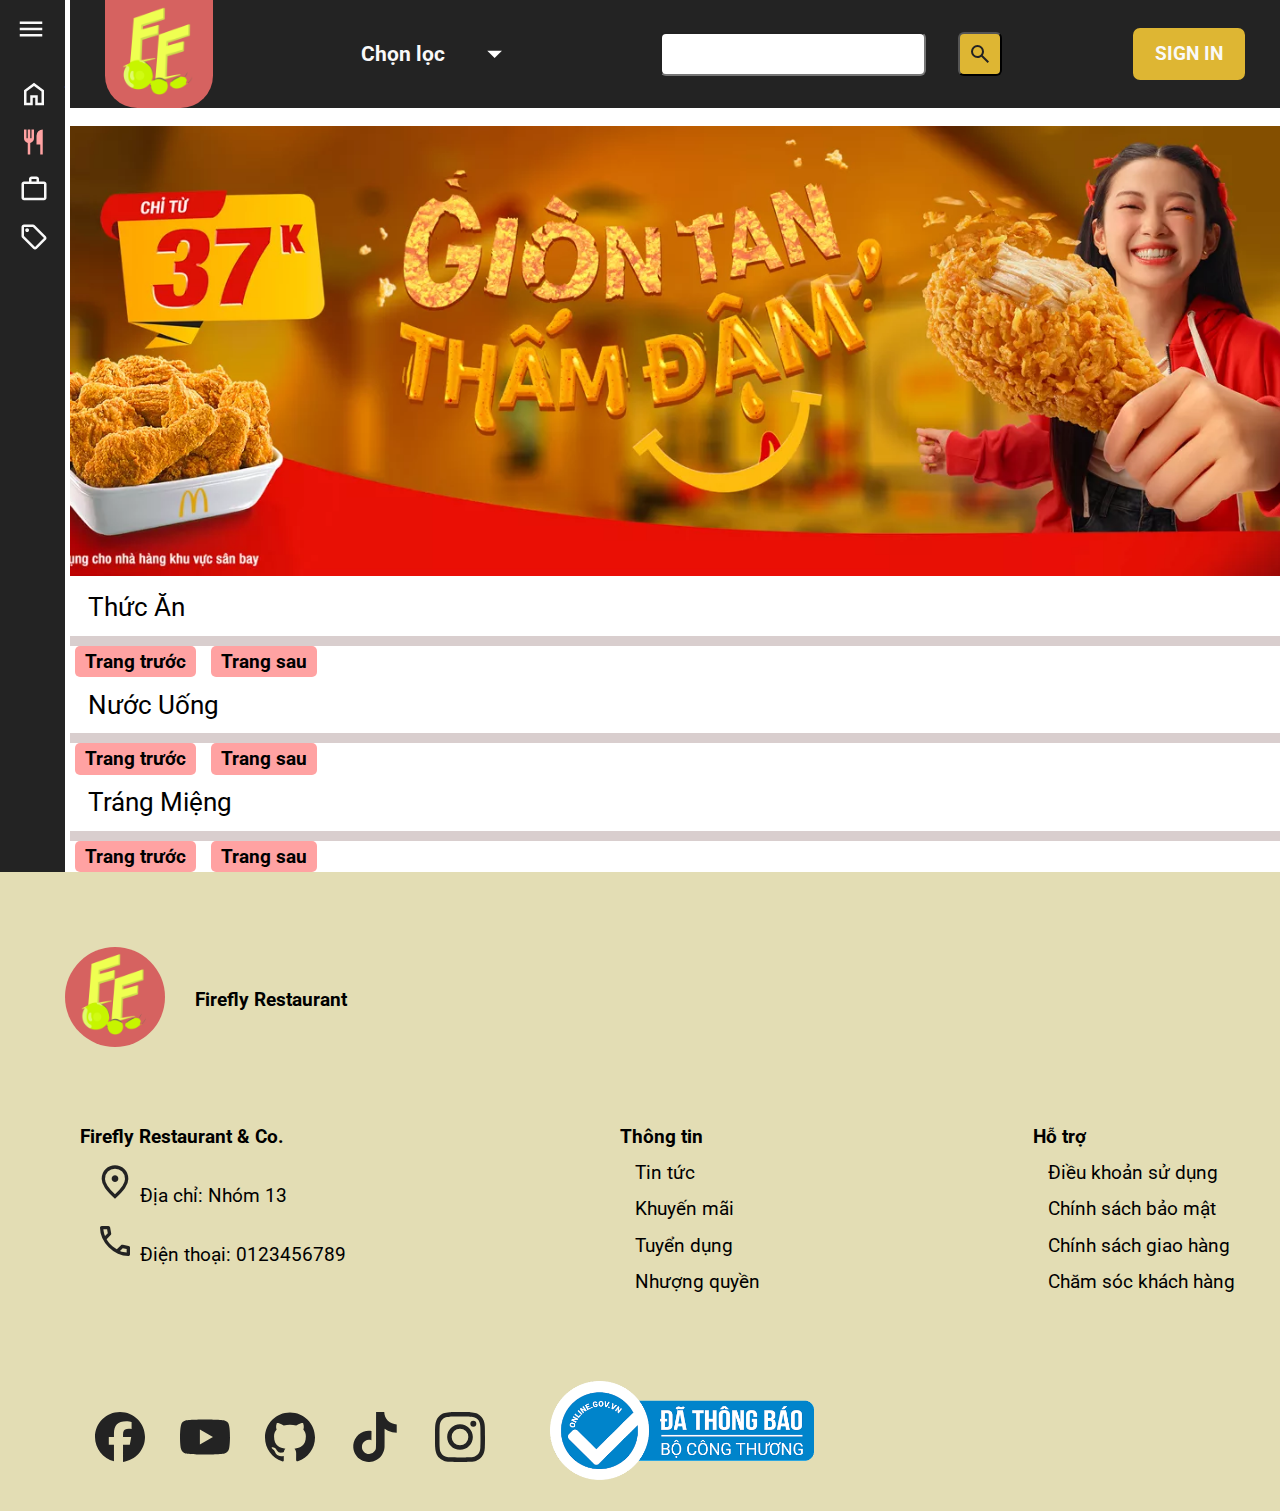
==== commit 4df0eeec: "Phuc phan trang" ====
--- a/index.htm
+++ b/index.htm
@@ -34,7 +34,7 @@
                 </button>
             </li>
             <li>
-                <a href="index.html?trangchu">
+                <a class="trang-chu" onclick="toMain()">
                     <svg xmlns="http://www.w3.org/2000/svg" height="24px" viewBox="0 -960 960 960" width="24px" fill="#e8eaed"><path d="M240-200h120v-240h240v240h120v-360L480-740 240-560v360Zm-80 80v-480l320-240 320 240v480H520v-240h-80v240H160Zm320-350Z"/></svg>
                     <span>Trang chu</span>
                 </a>
@@ -49,12 +49,12 @@
                 <ul class="sub-menu">
                     <div>
                         <li>
-                            <a href="#thucan">
+                            <a href="#thucan" onclick="toMenu()">
                                 <span>Thuc an</span>
                             </a>
                         </li>
                         <li>
-                            <a href="#douong">
+                            <a href="#douong" onclick="toMenu()">
                                 <span>Thuc uong</span>
                             </a>
                         </li>
@@ -64,7 +64,7 @@
                             </a>
                         </li> -->
                         <li>
-                            <a href="#trangmieng">
+                            <a href="#trangmieng" onclick="toMenu()">
                                 <span>Trang mieng</span>
                             </a>
                         </li>
@@ -81,17 +81,17 @@
                 <ul class="sub-menu">
                     <div>
                         <li>
-                            <a>
+                            <a onclick="toIntroduction()">
                                 <span>Thong tin</span>
                             </a>
                         </li>
                         <li>
-                            <a href="">
+                            <a onclick="toIntroduction()">
                                 <span>Lich su</span>
                             </a>
                         </li>
                         <li>
-                            <a href="">
+                            <a onclick="toIntroduction()">
                                 <span>Nguyen lieu</span>
                             </a>
                         </li>
@@ -100,7 +100,7 @@
             </li>
 
             <li>
-                <a href="">
+                <a onclick="toSale()" class="khuyen-mai">
                     <svg xmlns="http://www.w3.org/2000/svg" height="24px" viewBox="0 -960 960 960" width="24px" fill="#e8eaed"><path d="M856-390 570-104q-12 12-27 18t-30 6q-15 0-30-6t-27-18L103-457q-11-11-17-25.5T80-513v-287q0-33 23.5-56.5T160-880h287q16 0 31 6.5t26 17.5l352 353q12 12 17.5 27t5.5 30q0 15-5.5 29.5T856-390ZM513-160l286-286-353-354H160v286l353 354ZM260-640q25 0 42.5-17.5T320-700q0-25-17.5-42.5T260-760q-25 0-42.5 17.5T200-700q0 25 17.5 42.5T260-640Zm220 160Z"/></svg>
                     <span>Khuyen mai</span>
                 </a>
@@ -114,7 +114,10 @@
         <img src="images/Icons/logo.png" alt="firefly Logo" id="logo">
 
         <div id="filter">
-            <span>Filter</span>
+            <button onclick="openFilterList(this)">
+                <span>Chọn lọc</span>
+                <svg xmlns="http://www.w3.org/2000/svg" height="24px" viewBox="0 -960 960 960" width="24px" fill="#FFFFFF"><path d="M480-360 280-560h400L480-360Z"/></svg>
+            </button>
         </div>
         <div class="search">
             <input type="text" name="search" autocomplete="off">
@@ -130,8 +133,49 @@
                 <svg xmlns="http://www.w3.org/2000/svg" height="50px" viewBox="0 -960 960 960" width="50px" fill="#FFFFFF"><path d="M226-262q59-42.33 121.33-65.5 62.34-23.17 132.67-23.17 70.33 0 133 23.17T734.67-262q41-49.67 59.83-103.67T813.33-480q0-141-96.16-237.17Q621-813.33 480-813.33t-237.17 96.16Q146.67-621 146.67-480q0 60.33 19.16 114.33Q185-311.67 226-262Zm253.88-184.67q-58.21 0-98.05-39.95Q342-526.58 342-584.79t39.96-98.04q39.95-39.84 98.16-39.84 58.21 0 98.05 39.96Q618-642.75 618-584.54t-39.96 98.04q-39.95 39.83-98.16 39.83ZM480.31-80q-82.64 0-155.64-31.5-73-31.5-127.34-85.83Q143-251.67 111.5-324.51T80-480.18q0-82.82 31.5-155.49 31.5-72.66 85.83-127Q251.67-817 324.51-848.5T480.18-880q82.82 0 155.49 31.5 72.66 31.5 127 85.83Q817-708.33 848.5-635.65 880-562.96 880-480.31q0 82.64-31.5 155.64-31.5 73-85.83 127.34Q708.33-143 635.65-111.5 562.96-80 480.31-80Zm-.31-66.67q54.33 0 105-15.83t97.67-52.17q-47-33.66-98-51.5Q533.67-284 480-284t-104.67 17.83q-51 17.84-98 51.5 47 36.34 97.67 52.17 50.67 15.83 105 15.83Zm0-366.66q31.33 0 51.33-20t20-51.34q0-31.33-20-51.33T480-656q-31.33 0-51.33 20t-20 51.33q0 31.34 20 51.34 20 20 51.33 20Zm0-71.34Zm0 369.34Z"/></svg>
             </div>
         </div>
-    </nav>
+    </nav> 
     
+    <ul id="filter-list">
+        <div>
+            <li>
+                <button onclick="">Burger</button>
+            </li>
+            <li>
+                <button onclick="">Spaghetti</button>
+            </li>
+            <li>
+                <button onclick="">Cơm</button>
+            </li>
+            <li>
+                <button onclick="">Gà</button>
+            </li>
+            <li>
+                <button onclick="">Khai vị</button>
+            </li>
+            <li>
+                <button onclick="">Nước ngọt</button>
+            </li>
+            <li>
+                <button onclick="">Cafe</button>
+            </li>
+            <li>
+                <button onclick="">Trà</button>
+            </li>
+            <li>
+                <button onclick="">Smoothie</button>
+            </li>
+            <li>
+                <button onclick="">Kem</button>
+            </li>
+            <li>
+                <button onclick="">Bánh ngọt</button>
+            </li>
+            <li>
+                <button onclick="">Bánh kem</button>
+            </li>
+        </div>
+    </ul>
+
     <div id="account-menu">
         <ul>
             <li>
@@ -357,6 +401,31 @@
 
     <!-- thong tin tai khoan va cai dat setting -->
     <div id="account-info">
+        <div id="edit_account" class="current">
+            <div>
+                <input type="text"><button>Đổi</button>
+            </div>
+            <div>
+                <input type="text"><button>Đổi</button>
+            </div>
+            <div>
+                <input type="text"><button>Đổi</button>
+            </div>
+            <div>
+                <input type="tel"><button>Đổi</button>
+            </div>
+            <div>
+                <select>
+                    <option value="null" selected="selected"  disabled="disabled">Chon gioi tinh</option>
+                    <option value="Nam">Nam</option>
+                    <option value="Nữ">Nu</option>
+                    <option value="Khác">Khac</option>
+                </select><button>Đổi</button>
+            </div>
+
+
+            <div class="exit btn"><svg  onclick="exitEditAccount()" xmlns="http://www.w3.org/2000/svg" height="24px" viewBox="0 -960 960 960" width="24px" fill="#000000"><path d="M280-200v-80h284q63 0 109.5-40T720-420q0-60-46.5-100T564-560H312l104 104-56 56-200-200 200-200 56 56-104 104h252q97 0 166.5 63T800-420q0 94-69.5 157T564-200H280Z"/></svg></div>
+        </div>
         <nav id="nav-thongtin">
             <ul>
                 <a id="exit" class="account" href="index.html"><svg xmlns="http://www.w3.org/2000/svg" height="26px" viewBox="0 -960 960 960" width="26px" fill="#FFFFFF"><path d="M200-120q-33 0-56.5-23.5T120-200v-560q0-33 23.5-56.5T200-840h280v80H200v560h280v80H200Zm440-160-55-58 102-102H360v-80h327L585-622l55-58 200 200-200 200Z"/></svg></a>
@@ -365,11 +434,11 @@
                     <ul>
                         <li>
                             <svg xmlns="http://www.w3.org/2000/svg" height="26px" viewBox="0 -960 960 960" width="26px" fill="#e8eaed"><path d="M226-262q59-42.33 121.33-65.5 62.34-23.17 132.67-23.17 70.33 0 133 23.17T734.67-262q41-49.67 59.83-103.67T813.33-480q0-141-96.16-237.17Q621-813.33 480-813.33t-237.17 96.16Q146.67-621 146.67-480q0 60.33 19.16 114.33Q185-311.67 226-262Zm253.88-184.67q-58.21 0-98.05-39.95Q342-526.58 342-584.79t39.96-98.04q39.95-39.84 98.16-39.84 58.21 0 98.05 39.96Q618-642.75 618-584.54t-39.96 98.04q-39.95 39.83-98.16 39.83ZM480.31-80q-82.64 0-155.64-31.5-73-31.5-127.34-85.83Q143-251.67 111.5-324.51T80-480.18q0-82.82 31.5-155.49 31.5-72.66 85.83-127Q251.67-817 324.51-848.5T480.18-880q82.82 0 155.49 31.5 72.66 31.5 127 85.83Q817-708.33 848.5-635.65 880-562.96 880-480.31q0 82.64-31.5 155.64-31.5 73-85.83 127.34Q708.33-143 635.65-111.5 562.96-80 480.31-80Zm-.31-66.67q54.33 0 105-15.83t97.67-52.17q-47-33.66-98-51.5Q533.67-284 480-284t-104.67 17.83q-51 17.84-98 51.5 47 36.34 97.67 52.17 50.67 15.83 105 15.83Zm0-366.66q31.33 0 51.33-20t20-51.34q0-31.33-20-51.33T480-656q-31.33 0-51.33 20t-20 51.33q0 31.34 20 51.34 20 20 51.33 20Zm0-71.34Zm0 369.34Z"/></svg>
-                            <a>Tai khoan</a>
+                            <a href="#thong_tin_tk">Tai khoan</a>
                         </li>
                         <li>
                             <svg xmlns="http://www.w3.org/2000/svg" height="26px" viewBox="0 -960 960 960" width="26px" fill="#FFFFFF"><path d="M480-480q33 0 56.5-23.5T560-560q0-33-23.5-56.5T480-640q-33 0-56.5 23.5T400-560q0 33 23.5 56.5T480-480Zm0 294q122-112 181-203.5T720-552q0-109-69.5-178.5T480-800q-101 0-170.5 69.5T240-552q0 71 59 162.5T480-186Zm0 106Q319-217 239.5-334.5T160-552q0-150 96.5-239T480-880q127 0 223.5 89T800-552q0 100-79.5 217.5T480-80Zm0-480Z"/></svg>
-                            <a>Dia chi</a>
+                            <a href="#dia_chi_tk">Dia chi</a>
                         </li>
                     </ul>
                 </li>
@@ -408,9 +477,9 @@
             </ul>
         </nav>
 
-        <div id="setting-container">
+        <div id="setting-container">    
             <div class="taikhoan active">
-                <h1 class="title">THÔNG TIN TÀI KHOẢN</h1>
+                <h1 class="title" id="thong_tin_tk">THÔNG TIN TÀI KHOẢN</h1>
                 <ul>
                     <h2>Tai khoan</h2>
                     <label class="avatar" for="avt-file">
@@ -430,19 +499,30 @@
                         <span class="thongtin"></span>
                         <select id="gioitinh" onclick="getGender(this)">
                             <option value="null" selected="selected"  disabled="disabled">Chon gioi tinh</option>
-                            <option value="nam">Nam</option>
-                            <option value="nu">Nu</option>
-                            <option value="khac">Khac</option>
+                            <option value="Nam">Nam</option>
+                            <option value="Nữ">Nu</option>
+                            <option value="Khác">Khac</option>
                         </select>
                     </li>
                     <li>
-                        <button>Thay đổi thông tin</button>
+                        <button onclick="editAccount()">Thay đổi thông tin</button>
                     </li>
                 </ul>
                 <ul>
                     <h2>Dia chi</h2>
-                    <li>
-                        <button>Them dia chi</button>
+                    <div></div>
+                    <li id="dia_chi_tk">
+                        <button onclick="createAddress()">Them dia chi</button>
+                        <form method="POST" id="dia_chi_form">
+                            <input type="text" id="dia_chi-name" name="name" autocomplete="off" placeholder=" ">
+                            <label for="dia_chi-name">Tên người nhận hàng</label>
+                            <input type="text" id="dia_chi-phone" name="phone" autocomplete="off" placeholder=" ">
+                            <label for="dia_chi-phone">Số điện thoại liên lạc</label>
+                            <input type="text" id="dia_chi-address" name="address" autocomplete="off" placeholder=" ">
+                            <label for="dia_chi-address">Địa chỉ giao hàng</label>
+                            
+                            <input type="submit" value="Tạo địa chỉ mới">
+                        </form>
                     </li>
                 </ul>
             </div>
@@ -454,5 +534,6 @@
             </div>
         </div>
     </div>
+    
 </body>
 </html>--- a/style.css
+++ b/style.css
@@ -62,11 +62,9 @@
   display: flex;
   justify-content: space-between;
   align-items: center;
-  padding: 1rem 2rem;
-  padding-top: 0;
+  padding: 0 2rem;
   background-color: var(--base-color);
-  height: 18vh;
-  margin-bottom: 1rem;
+  height: 12vh;
 }
 .navigation-bar * {
   color: var(--text-color);
@@ -99,6 +97,71 @@
   button:active {
     transform: scale(0.8);
   }
+}
+#filter {
+  cursor: pointer;
+  height: 100%;
+  display: flex;
+  justify-content: center;
+  align-items: center;
+  padding: 0 1rem;
+}
+#filter > .rotate {
+  > svg {
+    transform: rotate(180deg);
+  }
+}
+#filter:hover {
+  background-color: var(--selected-light);
+}
+#filter > button {
+  cursor: pointer;
+  background: none;
+  border: none;
+  display: flex;
+  justify-content: center;
+  align-items: center;
+  span {
+    font-size: 1.2rem;
+  }
+  svg {
+    transition: .3s ease;
+    height: 2rem;
+    width: 2rem;
+    fill: white;
+  }
+}
+
+/* filter list */
+#filter-list {
+  transition: .5s ease;
+  margin-bottom: 1rem;
+  background-color: var(--secondary-color);
+  overflow: hidden;
+  display: grid;
+  grid-template-rows: 0fr;
+  list-style: none;
+  gap: .5rem;
+  div {
+    display: grid;
+    grid-auto-flow: column;
+    overflow-y: hidden;
+    overflow-x: scroll;
+  }
+}
+#filter-list.show {
+  grid-template-rows: 1fr;
+}
+#filter-list > div > li > button{
+  color: var(--text-color);
+  padding: 1rem;
+  background: none;
+  border: none;
+  font-weight: normal;
+  width: 180px;
+}
+#filter-list > div > li > button:hover {
+  background-color: var(--selected-light);
 }
 
 /* home, menu, news, contact styling */
@@ -179,6 +242,7 @@
   color: var(--text-color);
 }
 #sidebar #close-btn {
+  display: flex;
   border-radius: .5rem;
   padding: .5rem;
   text-decoration: none;
@@ -491,6 +555,7 @@
   background-color: var(--selected-dark);
 }
 #account-info {
+  overflow: scroll;
   z-index: 4;
   height: 100%;
   display: grid;
@@ -518,6 +583,10 @@
   }
   span {
     font-size: 1.2rem;
+    color: gray;
+  }
+  a {
+    text-decoration: none;
     color: gray;
   }
 }
@@ -595,8 +664,7 @@
     border: 2px black solid;
     padding: 10px;
     position: relative;
-    left: -10px;
-    top: -8px;
+    margin-bottom: 10px;
     border-radius: 12px;
   }
   > li > span {
@@ -671,7 +739,7 @@
   }
 }
 
-.menu .title {
+.menu .title, .tai_khoan .title {
   display: flex;
   justify-content: space-between;
   align-items: center;
@@ -686,7 +754,7 @@
     border: 1px solid black;
   }
 }
-.menu > .title > button {
+.menu > .title > button, .tai_khoan > .title > button{
   background: none;
   border: 3px solid var(--button-color);
   border-radius: 6px;
@@ -698,11 +766,11 @@
     font-size: 1.5rem;
   }
 }
-.menu > .title > button:hover {
+.menu > .title > button:hover, .tai_khoan > .title > button:hover {
   border: 3px solid var(--text-color);
   color: var(--text-color);
 }
-.menu > .title > button::before {
+.menu > .title > button::before, .tai_khoan > .title > button::before{
   content: 'Them san pham';
   position: absolute;
   text-wrap: nowrap;
@@ -716,7 +784,10 @@
   transition: .2s ease-in-out;
   /* transform-origin: left; */
 }
-.menu > .title > button:hover::before {
+.tai_khoan > .title > button::before {
+  content: 'Thêm tài khoản'
+}
+.menu > .title > button:hover::before, .tai_khoan > .title > button:hover::before {
   opacity: 1;
 }
 
@@ -735,7 +806,6 @@
   margin: 1rem;
   font-size: 1.5rem;
 }
-
 .content .items /* Table chua noi dung */
 {
   background-color: rgb(217, 206, 206);
@@ -751,14 +821,23 @@
   display: flex;
   flex-direction: column;
   align-items: center;
+  padding: 10px;
 }
 .content .items .hinhanh
 {
+  cursor: pointer;
   margin: 20px;
   width: 300px;
   aspect-ratio: 12/9;
   border-radius: 12px;
   border:3px solid #ffa2a2;
+  /* object-fit: cover; */
+  background-size: cover;
+  background-position: center;
+  transition: .2s ease;
+}
+.content .items .hinhanh:hover {
+  transform: scale(1.2) translateY(-20px);
 }
 .items-content .container
 {
@@ -767,11 +846,23 @@
 }
 .items-content .container-items
 {
+  cursor: default;
   display: flex;
   align-items: center;
   margin: 5px;
   padding:5px;  
 }
+.items-content .container > .container-items:first-child
+{
+  transition: .26s ease-in-out;
+  display: grid;
+  grid-template-columns: 40px 0fr;
+  gap: 0;
+  > span {
+    text-wrap: nowrap;
+    overflow: hidden;
+  }
+}
 .container-items > svg
 {
   width: 30px;
@@ -785,6 +876,10 @@
 {
   background-color: var(--button-color);
 }
+.items-content .container > .container-items:first-child:hover {
+  grid-template-columns: 40px 1fr;
+}
+
 .lienhe
 {
   width:100%;
@@ -847,6 +942,497 @@
   left: 43%;
   bottom: 30px;
 }
+/* tao sp menu */
+#add_menu, #edit_menu {
+  background-color: var(--text-color);
+  display: block;
+  transform: scale(0);
+  transition: .2s ease;
+  border: 1px solid black;
+  width: 45vw;
+  height: fit-content;
+  inset: 0;
+  margin: auto;
+  position: fixed;
+  padding: 20px;
+  z-index: 2;
+  input[type = "submit"] {
+    background-color: var(--button-color);
+    border: none;
+    padding: 12px 30px;
+    border-radius: 12px;
+    margin-top: 20px;
+    color: var(--text-color);
+  }
+  #left > select > optgroup > option{
+    color: black;
+  }
+  textarea {
+    width: 50%;
+    height: 100px;
+    resize: none;
+    outline: none;
+    border: black solid 1px;
+    padding: 6px;
+  }
+  textarea:hover {
+    border: black solid 1px;
+  }
+}
+#add_menu input[type = "submit"]:hover, #edit_menu input[type = "submit"]:hover {
+  background-color: var(--button-selected);
+}
+#add_menu #left, #edit_menu #left {
+  width: 45%;
+  display: inline-flex;
+  flex-direction: column;
+  >* {
+    margin-bottom: 12px;
+    padding: 8px;
+    border-radius: 8px;
+  }
+}
+#add_menu #exit_menu, #edit_menu #exit_menu {
+  background: none;
+  border: none;
+  width: 46px;
+  height: 46px;
+  margin-bottom: 10px;
+  border-radius: 12px;
+  display: flex;
+  justify-content: center;
+  align-items: center;
+}
+#add_menu #exit_menu:hover, #edit_menu #exit_menu:hover {
+  background-color: var(--selected-dark);
+}
+#add_menu #right-add, #edit_menu #right-edit {
+  background-repeat: no-repeat;
+  background-size: cover;
+  background-position: center;
+  position: relative;
+  width: 40%;
+  aspect-ratio: 1/1;
+  display: flex;
+  justify-content: center;
+  align-items: center;
+  border: 1px solid black;
+  float: right;
+  > label {
+    height: 100%;
+    width: 100%;
+    position: absolute;
+  }
+  > input {
+    display: none;
+  }
+  > svg {
+    height: 60px;
+    width: 60px;
+  }
+}
+#add_menu #right-add:hover, #edit_menu #right-edit:hover {
+  >svg {
+    fill: var(--button-selected);
+  }
+}
+
+.menu-list div:not(.menu_title) {
+  line-height: 200px;
+  background-size: contain;
+  background-repeat: no-repeat;
+  background-position: center;
+}
+
+/* chi tiết sản phẩm */
+#hienthongtinsp
+{
+    position: fixed;
+    z-index: 3;
+    width: 40vw;
+    inset: 0;
+    margin: auto;
+    height: 270px;
+    border: 1px solid black;
+    background-color: rgb(255, 255, 255);
+    border-radius: 10px;
+    box-shadow: 0 4px 8px;
+    overflow: hidden;
+    padding: 10px;
+    display: none;
+}
+#hienthongtinsp #Title
+{
+    width: 100%;
+    height: 30px;
+    text-align: center;
+    color: #395F18;
+}
+#hienthongtinsp #body
+{
+    width: 100%;
+    height: 200px;
+    display: flex;
+}
+#hienthongtinsp #chen-hinh
+{
+    width: 30%;
+    height: 180px;
+    border: 1px solid black;
+    border-radius: 10px;
+    float: left;
+    margin: 10px;
+    object-fit: cover;
+    background-position: center;
+}
+#hienthongtinsp #noidungsp
+{
+    width: 70%;
+    height: 180px;
+    float: left;
+    margin: 10px;
+}
+#hienthongtinsp .quantity-container {
+    display: flex;
+    align-items: center;
+    justify-content: center;
+}
+#hienthongtinsp .quantity-input {
+    width: 50px;
+    padding-left: 10px;
+    text-align: center;
+}
+#hienthongtinsp .button {
+    font-size: 1rem;
+    cursor: pointer;
+    margin: 5px;
+    background: none;
+    border: none;
+    height: 35px;
+    aspect-ratio: 1/1;
+}
+#hienthongtinsp .button:hover {
+  background-color: var(--selected-dark);
+  transition: .2s ease;
+  transform: scale(1.1);
+}
+#hienthongtinsp .button:active {
+  transform: scale(0.8);
+}
+#hienthongtinsp #themvaogio
+{
+    width: fit-content;
+    padding: 18px;
+    height: 30px;
+    background-color: #FFD15C;
+    display: flex;
+    gap: 1rem;
+    align-items: center;
+    justify-content: center;
+    inset: 0;
+    margin: auto;
+    border-radius: 15px;
+    margin-top: 8px;
+    color: #0B4A5B;
+    font-size: 90%;
+}
+#hienthongtinsp #themvaogio:hover
+{
+    background-color: #F89B28;
+}
+#hienthongtinsp #quaylai
+{
+    width: 50px;
+    height: 30px;
+    background-color: #FFD15C;
+    display: flex;
+    align-items: center;
+    justify-content: center;
+    inset: 0;
+    margin: auto;
+    border-radius: 15px;
+    margin-top: 8px;
+    color: #0B4A5B;
+    font-size: 90%;
+}
+#hienthongtinsp #quaylai:hover
+{
+    background-color: #F89B28;
+}
+
+/* sua tai khoan */
+#edit_account {
+  display: grid;
+  transform: scale(0);
+  transition: .2s ease-out;
+  background-color: white;
+  border: 1px solid black;
+  padding: 26px;
+  position: fixed;
+  inset: 0;
+  margin: auto;
+  height: fit-content;
+  width: fit-content;
+  gap: 2rem;
+  z-index: 3;
+  grid-template-columns: 1fr, .5fr;
+  grid-template-rows: repeat(4, 1fr);
+  > div > input, >div>button {
+    padding: 6px;
+    background: none;
+    transition: .1s;
+  }
+  > div > input {
+    width: 80%;
+    border-radius: 8px 0 0 8px;
+    border-right: none;
+  }
+  >div>button {
+    width: 20%;
+    background-color: var(--button-color);
+    border-radius: 0 8px 8px 0;
+  }
+  >div>button:hover {
+    background-color: var(--button-selected);
+  }
+  >div>button:active {
+    transform: scale(1.075);
+  }
+  .btn {
+    button {
+      width: 100%;
+      border-radius: 8px;
+    }
+    text-align: end;
+    padding: 3px;
+  }
+}
+/* tao tai khoan */
+#add_account {
+  z-index: 3;
+  background-color: white;
+  position: fixed;
+  width: 30vw;
+  height: fit-content;
+  inset: 0;
+  margin: auto;
+  padding: 20px;
+  border: 1px solid black;
+  transform: scale(0);
+  transition: .2s ease;
+  > .exit.btn {
+    text-align: end;
+  }
+}
+#add_account > form {
+  display: flex;
+  flex-direction: column;
+  gap: .75rem;
+  > input {
+    padding: 8px;
+    width: 80%;
+    border-radius: 4px;
+  }
+  /* >#avatar{
+    display: none;
+  } */
+  /* label:last-of-type {
+    width: 30%;
+    aspect-ratio: 1/1;
+    border: 3px solid black;
+    border-radius: 50%;
+    display: flex;
+    justify-content: center;
+    align-items: center;
+    background-size: cover;
+    background-position: center;
+  } */
+  >:last-child {
+    background-color: var(--button-color);
+    padding: 12px;
+    border-radius: 30px;
+    border: none;
+    box-shadow: 1px 1px 10px var(--selected-dark);
+    width: 50%;
+    margin-top: 20px;
+  }
+  >:last-child:hover {
+    background-color: var(--button-selected);
+  }
+}
+/* #add_account > form label:last-of-type > svg {
+  height: 40px;
+  width: 40px;
+}
+#add_account > form label:last-of-type:hover {
+  border-color: var(--button-selected);
+  svg {
+    fill: var(--button-selected)
+  }
+} */
+#add_account > .exit.btn > svg {
+  height: 46px;
+  width: 46px;
+  padding: 8px;
+  border-radius: 8px;
+}
+#add_account > .exit.btn > svg:hover {
+  background-color: var(--selected-dark);
+}
+
+<<<<<<< HEAD
+.pagination {
+  display: flex;
+  justify-content: center;
+  align-items: center;
+  margin-top: 10px;
+}
+.pagination button {
+  margin: 0 5px;
+  padding: 5px 10px;
+  cursor: pointer;
+  background-color: #ffa2a2;
+  border: none;
+  border-radius: 5px;
+}
+.pagination button:disabled {
+  background-color: #ccc;
+  cursor: not-allowed;
+}
+=======
+#edit_account .exit.btn > svg{
+  height: 40px;
+  width: 40px;
+  border-radius: 10px;
+}
+#edit_account .exit.btn > svg:hover{
+  background-color: var(--selected-dark);
+}
+#edit_account .exit.btn, #add_account .exit.btn {
+  grid-column: 2/2;
+  grid-row: 1/1;
+}
+#edit_account #avatar_image {
+  background-position: center;
+  background-size: cover;
+  background-repeat: no-repeat;
+  aspect-ratio: 1/1;
+  border-radius: 50%;
+  grid-column: 2/2;
+  grid-row: 2/4;
+  position: relative;
+  border: 1px solid black;
+}
+#edit_account #avatar_image::after{
+  content:'Xóa ảnh?';
+  position: absolute;
+  background-color: white;
+  padding: 6px;
+  border-radius: 50px;
+  box-shadow: 2px 2px 10px var(--selected-dark);
+  left: 20%;
+  bottom: 50%;
+  transition: .2s ease-in-out;
+  transform: translateY(20px);
+  opacity: 0;
+}
+#edit_account #avatar_image:hover::after{
+  opacity: 1;
+  transform: translateY(10px);
+}
+#add_account > form > label, #add_menu > form label {
+  position: relative;
+  transform: translateY(-15px);
+  opacity: 0;
+  transition: .5s ease-in-out;
+}
+#add_account > form > label::before, #add_menu > form label::before {
+  content: attr(missing-input);
+  background-color: white;
+  position: absolute;
+  padding: 10px 20px;
+  width: fit-content;
+  left: 0;
+  border-radius: 8px;
+  box-shadow: 0 0 10px var(--selected-dark);
+}
+#edit_account.current {
+  display: grid;
+  grid-template-columns: 1fr .5fr;
+  grid-template-rows: repeat(5, 1fr) ;
+}
+#edit_account.current .exit.btn {
+  grid-column: 2/2;
+  grid-row: 1/5;
+}
+#edit_account.current > div > select {
+  padding: 4.5px;
+  border: 2px solid black;
+  width: 70%;
+  border-radius: 8px 0 0 8px;
+}
+
+/* them dia chi */
+#dia_chi_tk {
+  display: grid;
+  width: 50%;
+  grid-template-rows: .1fr 0fr;
+  transition: .2s ease-in-out;
+}
+#dia_chi_tk.show {
+  grid-template-rows: .1fr 1fr;
+}
+#dia_chi_form {
+  overflow: hidden;
+  display: inline-flex;
+  flex-direction: column;
+  border-bottom: 1px solid black;
+  >input {
+    border-radius: 8px;
+    padding: 10px;
+    margin-top: 19px;
+  }
+  >input:last-child {
+    background-color: var(--button-color);
+    border: none;
+    margin-bottom: 10px;
+    color: #f9f9f9;
+    transition: .2s ease-in-out;
+  }
+  >input:last-child:hover {
+    background-color: var(--button-selected);
+    color: black;
+  }
+  >input:last-child:active {
+    transform: scale(.95);
+  }
+  >label {
+    position: relative;
+    transform: translate(10px, -150%);
+    background-color: white;
+    width: fit-content;
+    padding: 0 10px;
+    transition: .4s ease;
+    cursor: text;
+    color: var(--secondary-color);
+  }
+  >input:focus + label, >input:not(:placeholder-shown) + label {
+    transform: translate(20px, -300%);
+  }
+}
+#setting-container .taikhoan ul:last-child{
+  > * {
+    margin: 10px;
+    margin-left: 0;
+  }
+  > div > select {
+    width: 50%;
+    padding: 10px;
+    border-radius: 8px;
+  }
+}
+
+/* responsive */
 @media (max-width:900px) {
   #sidebar:not(.admin).close{
     width: 100%;
@@ -888,248 +1474,5 @@
   }
 }
 
-/* tao sp menu */
-#add_menu {
-  background-color: var(--text-color);
-  display: none;
-  border: 1px solid black;
-  width: 45vw;
-  height: fit-content;
-  inset: 0;
-  margin: auto;
-  position: absolute;
-  padding: 20px;
-  z-index: 2;
-  input[type = "submit"] {
-    background-color: var(--button-color);
-    border: none;
-    padding: 12px 30px;
-    border-radius: 12px;
-    margin-top: 20px;
-    color: var(--text-color);
-  }
-  #left > select > optgroup > option{
-    color: black;
-  }
-  textarea {
-    width: 50%;
-    height: 100px;
-    resize: none;
-    outline: none;
-    border: black solid 1px;
-    padding: 6px;
-  }
-  textarea:hover {
-    border: black solid 1px;
-  }
-}
-#add_menu input[type = "submit"]:hover {
-  background-color: var(--button-selected);
-}
-#add_menu #left {
-  width: 45%;
-  display: inline-flex;
-  flex-direction: column;
-  >* {
-    margin-bottom: 12px;
-    padding: 8px;
-    border-radius: 8px;
-  }
-}
-#add_menu #exit_menu {
-  background: none;
-  border: none;
-  width: 46px;
-  height: 46px;
-  margin-bottom: 10px;
-  border-radius: 12px;
-  display: flex;
-  justify-content: center;
-  align-items: center;
-}
-#add_menu #exit_menu:hover {
-  background-color: var(--selected-dark);
-}
-#add_menu #right {
-  background-repeat: no-repeat;
-  background-size: cover;
-  background-position: center;
-  position: relative;
-  width: 40%;
-  aspect-ratio: 1/1;
-  display: flex;
-  justify-content: center;
-  align-items: center;
-  border: 1px solid black;
-  float: right;
-  > label {
-    height: 100%;
-    width: 100%;
-    position: absolute;
-  }
-  > input {
-    display: none;
-  }
-  > svg {
-    height: 60px;
-    width: 60px;
-  }
-}
-#add_menu #right:hover {
-  >svg {
-    fill: var(--button-selected);
-  }
-}
-.menu-list div:not(.menu_title) {
-  line-height: 200px;
-  background-size: contain;
-  background-repeat: no-repeat;
-  background-position: center;
-}
-
-/* chi tiết sản phẩm */
-#hienthongtinsp
-{
-    position: fixed;
-    z-index: 3;
-    width: 40vw;
-    inset: 0;
-    margin: auto;
-    height: 270px;
-    border: 1px solid black;
-    background-color: rgb(255, 255, 255);
-    border-radius: 10px;
-    box-shadow: 0 4px 8px;
-    overflow: hidden;
-    padding: 10px;
-    display: none;
-}
-#hienthongtinsp #Title
-{
-    width: 100%;
-    height: 30px;
-    text-align: center;
-    color: #395F18;
-}
-#hienthongtinsp #body
-{
-    width: 100%;
-    height: 200px;
-    display: flex;
-}
-#hienthongtinsp #chen-hinh
-{
-    width: 30%;
-    height: 180px;
-    border: 1px solid black;
-    border-radius: 10px;
-    float: left;
-    margin: 10px;
-}
-#hienthongtinsp #noidungsp
-{
-    width: 70%;
-    height: 180px;
-    float: left;
-    margin: 10px;
-}
-#hienthongtinsp .quantity-container {
-    display: flex;
-    align-items: center;
-    justify-content: center;
-}
-#hienthongtinsp .quantity-input {
-    width: 50px;
-    padding-left: 10px;
-    text-align: center;
-}
-#hienthongtinsp .button {
-    font-size: 1rem;
-    cursor: pointer;
-    margin: 5px;
-    background: none;
-    border: none;
-    height: 35px;
-    aspect-ratio: 1/1;
-}
-#hienthongtinsp .button:hover {
-  background-color: var(--selected-dark);
-  transition: .2s ease;
-  transform: scale(1.1);
-}
-#hienthongtinsp .button:active {
-  transform: scale(0.8);
-}
-#hienthongtinsp #themvaogio
-{
-    width: fit-content;
-    padding: 18px;
-    height: 30px;
-    background-color: #FFD15C;
-    display: flex;
-    gap: 1rem;
-    align-items: center;
-    justify-content: center;
-    inset: 0;
-    margin: auto;
-    border-radius: 15px;
-    margin-top: 8px;
-    color: #0B4A5B;
-    font-size: 90%;
-}
-#hienthongtinsp #themvaogio:hover
-{
-    background-color: #F89B28;
-}
-#hienthongtinsp #quaylai
-{
-    width: 50px;
-    height: 30px;
-    background-color: #FFD15C;
-    display: flex;
-    align-items: center;
-    justify-content: center;
-    inset: 0;
-    margin: auto;
-    border-radius: 15px;
-    margin-top: 8px;
-    color: #0B4A5B;
-    font-size: 90%;
-}
-#hienthongtinsp #quaylai:hover
-{
-    background-color: #F89B28;
-}
-
-@keyframes sliding {
-  0% {transform: translateX(0%);}
-  10% {transform: translateX(-100%);}
-  20% {transform: translateX(-100%);}
-  30% {transform: translateX(-200%);}
-  40% {transform: translateX(-200%);}
-  50% {transform: translateX(-200%);}
-  60% {transform: translateX(-300%);}
-  70% {transform: translateX(-300%);}
-  80% {transform: translateX(-300%);}
-  90% {transform: translateX(0%);}
-  100% {transform: translateX(0%);}
-}
-
-.pagination {
-  display: flex;
-  justify-content: center;
-  align-items: center;
-  margin-top: 10px;
-}
-.pagination button {
-  margin: 0 5px;
-  padding: 5px 10px;
-  cursor: pointer;
-  background-color: #ffa2a2;
-  border: none;
-  border-radius: 5px;
-}
-.pagination button:disabled {
-  background-color: #ccc;
-  cursor: not-allowed;
-}
+
+>>>>>>> d528fa93fbdcb2a91428a1bdc0ead0de8a70e57b
